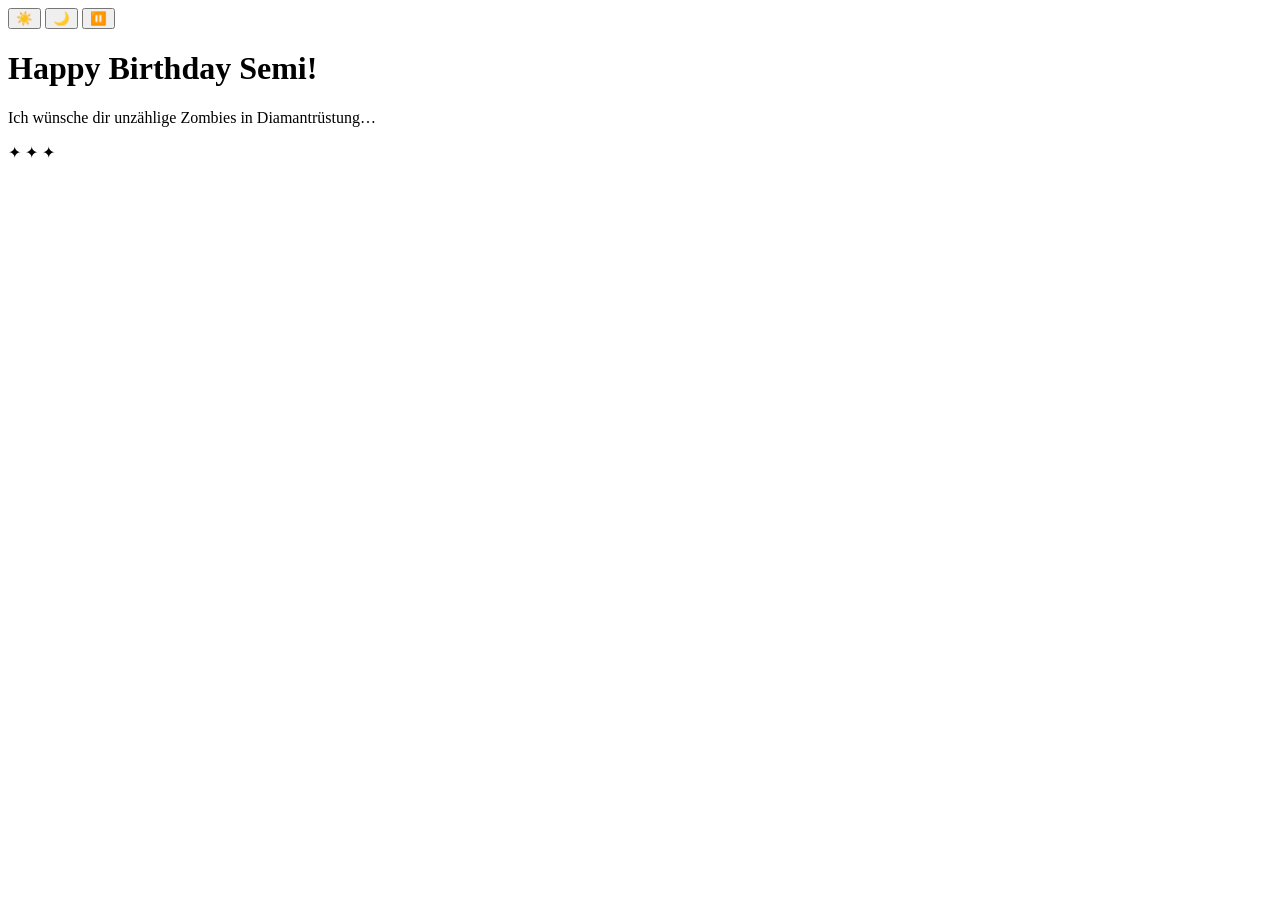
==== index.html @ 2cefbcbc "Aktuelle Version Hoffentlich klappt es" ====
<!DOCTYPE html>
<html lang="de">
<head>
    <meta charset="UTF-8">
    <meta name="viewport" content="width=device-width, initial-scale=1.0">
    <title>Semi's Geburtstagskarte :]</title>
    <link rel="stylesheet" href="style.css">
    <link rel="stylesheet" href="light.css" id="theme-light">
    <link rel="stylesheet" href="dark.css" id="theme-dark" disabled>
</head>
<body>
    <!-- Theme und Animation Controls -->
    <div class="controls">
        <button class="btn btn-light" id="btn-light" title="Lightmode">
            <span class="sun-icon">☀️</span>
        </button>
        <button class="btn btn-dark" id="btn-dark" title="Darkmode">
            <span class="moon-icon">🌙</span>
        </button>
        <button class="btn btn-play-pause" id="btn-play-pause" title="Animation pausieren/fortsetzen">
            <span class="play-pause-icon">⏸️</span>
        </button>
    </div>

    <!-- Hauptcontainer -->
    <div class="scene">
        <!-- Himmel mit Farbverlauf (ändert sich je nach Theme) -->
        <div class="sky"></div>

        <!-- Wolken (nur im Lightmode sichtbar) -->
        <div class="clouds-container">
            <div class="cloud cloud-1"></div>
            <div class="cloud cloud-2"></div>
            <div class="cloud cloud-3"></div>
        </div>

        <!-- Sternschnuppen (nur im Darkmode sichtbar) -->
        <div class="meteors-container">
            <div class="meteor meteor-1"></div>
            <div class="meteor meteor-2"></div>
            <div class="meteor meteor-3"></div>
        </div>

        <!-- Sonne -->
        <div class="sun"></div>

        <!-- Glühende Partikel um die Karte -->
        <div class="card-particles">
            <div class="particle particle-1"></div>
            <div class="particle particle-2"></div>
            <div class="particle particle-3"></div>
            <div class="particle particle-4"></div>
            <div class="particle particle-5"></div>
            <div class="particle particle-6"></div>
            <div class="particle particle-7"></div>
            <div class="particle particle-8"></div>
            <div class="particle particle-9"></div>
            <div class="particle particle-10"></div>
            <div class="particle particle-11"></div>
            <div class="particle particle-12"></div>
            <div class="particle particle-13"></div>
            <div class="particle particle-14"></div>
            <div class="particle particle-15"></div>
            <div class="particle particle-16"></div>
            <div class="particle particle-17"></div>
            <div class="particle particle-18"></div>
            <div class="particle particle-19"></div>
            <div class="particle particle-20"></div>
            <div class="particle particle-21"></div>
            <div class="particle particle-22"></div>
            <div class="particle particle-23"></div>
            <div class="particle particle-24"></div>
            <div class="particle particle-25"></div>
        </div>

        <!-- Geburtstagskarte -->
        <div class="birthday-card">
            <div class="card-content">
                <h1 class="card-title">Happy Birthday Semi!</h1>
                <p class="card-text" id="greeting-text">
                    Ich wünsche dir unzählige Zombies in Diamantrüstung…
                </p>
                <div class="card-decoration">✦ ✦ ✦</div>
            </div>
        </div>

        <!-- Wiese -->
        <div class="ground">
            <!-- Blumen -->
            <div class="flowers-container">
                <div class="flower flower-pink flower-1"></div>
                <div class="flower flower-pink flower-2"></div>
                <div class="flower flower-purple flower-3"></div>
                <div class="flower flower-white flower-4"></div>
                <div class="flower flower-purple flower-5"></div>
                <div class="flower flower-pink flower-6"></div>
                <div class="flower flower-white flower-7"></div>
            </div>

            <!-- Characters Container (ändert sich je nach Theme) -->
            <div class="characters-container">
                <!-- Lightmode Characters -->
                <div class="lightmode-characters">
                    <!-- Creeper 1 -->
                    <div class="figure creeper-fig creeper-fig-1">
                        <div class="body creeper-body"></div>
                        <div class="head creeper-head"></div>
                        <div class="eyes"></div>
                    </div>
                    
                    <!-- Zombie 1 -->
                    <div class="figure zombie-fig zombie-fig-1">
                        <div class="body zombie-body"></div>
                        <div class="head zombie-head"></div>
                        <div class="eyes"></div>
                    </div>
                    
                    <!-- Bee 1 -->
                    <div class="figure bee-fig bee-fig-1">
                        <div class="body bee-body"></div>
                        <div class="wings"></div>
                    </div>
                    
                    <!-- Zombie mit Diamantrüstung -->
                    <div class="figure zombie-fig zombie-diamond-fig zombie-fig-2">
                        <div class="body zombie-diamond-body"></div>
                        <div class="head zombie-head"></div>
                        <div class="eyes"></div>
                        <div class="armor"></div>
                    </div>
                    
                    <!-- Creeper 2 -->
                    <div class="figure creeper-fig creeper-fig-2">
                        <div class="body creeper-body"></div>
                        <div class="head creeper-head"></div>
                        <div class="eyes"></div>
                    </div>
                    
                    <!-- Zombie 2 -->
                    <div class="figure zombie-fig zombie-fig-3">
                        <div class="body zombie-body"></div>
                        <div class="head zombie-head"></div>
                        <div class="eyes"></div>
                    </div>
                    
                    <!-- Bee 2 -->
                    <div class="figure bee-fig bee-fig-2">
                        <div class="body bee-body"></div>
                        <div class="wings"></div>
                    </div>
                </div>

                <!-- Darkmode Characters -->
                <div class="darkmode-characters">
                    <!-- Schaf 1 -->
                    <div class="figure sheep-fig sheep-fig-1">
                        <div class="body sheep-body"></div>
                        <div class="head sheep-head"></div>
                        <div class="eyes"></div>
                    </div>
                    
                    <!-- Schaf 2 -->
                    <div class="figure sheep-fig sheep-fig-2">
                        <div class="body sheep-body"></div>
                        <div class="head sheep-head"></div>
                        <div class="eyes"></div>
                    </div>
                    
                    <!-- Schaf 3 -->
                    <div class="figure sheep-fig sheep-fig-3">
                        <div class="body sheep-body"></div>
                        <div class="head sheep-head"></div>
                        <div class="eyes"></div>
                    </div>
                    
                    <!-- Schaf 4 -->
                    <div class="figure sheep-fig sheep-fig-4">
                        <div class="body sheep-body"></div>
                        <div class="head sheep-head"></div>
                        <div class="eyes"></div>
                    </div>
                    
                    <!-- Schaf 5 -->
                    <div class="figure sheep-fig sheep-fig-5">
                        <div class="body sheep-body"></div>
                        <div class="head sheep-head"></div>
                        <div class="eyes"></div>
                    </div>
                </div>
            </div>
        </div>
    </div>

    <script src="script.js"></script>
</body>
</html>
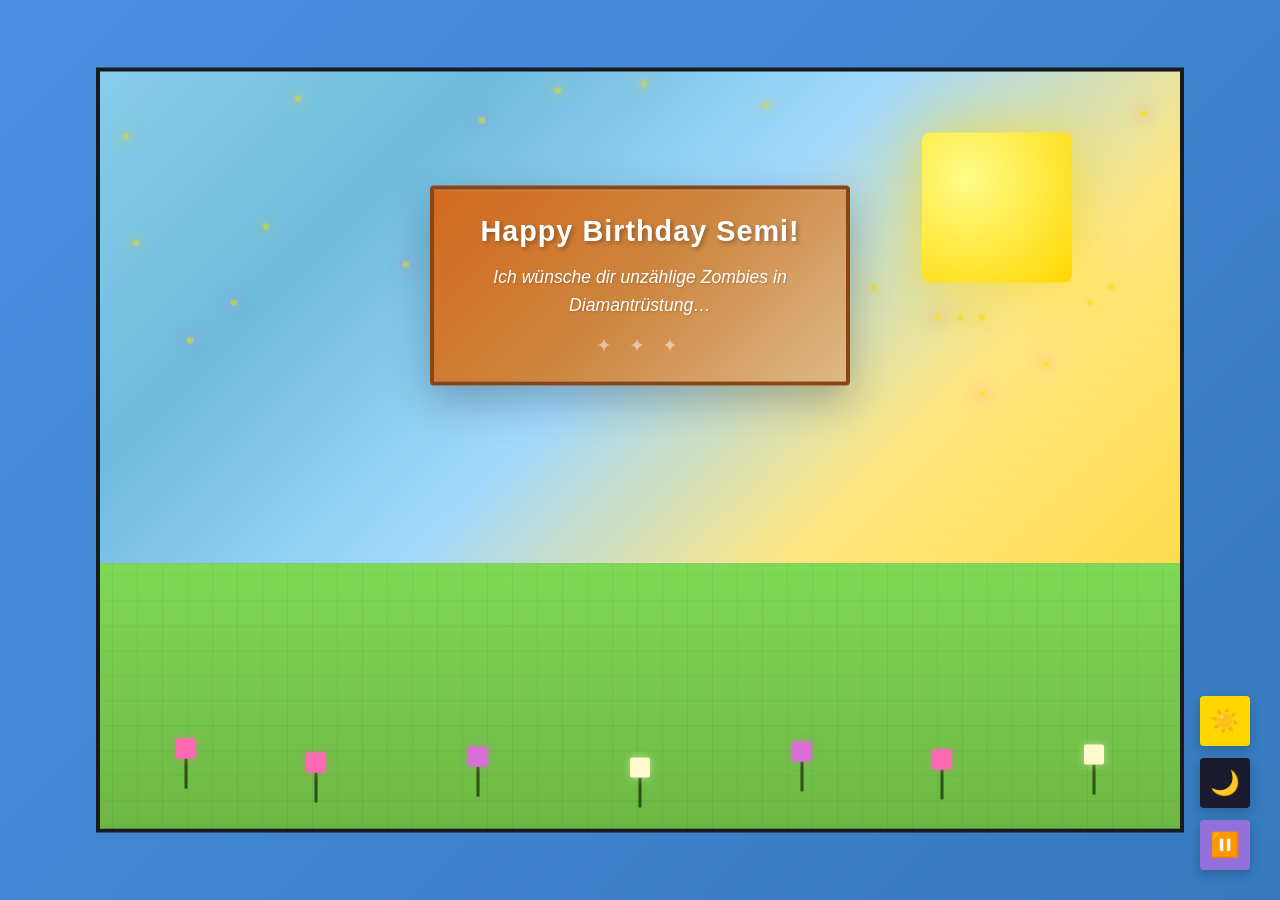
==== commit a3db8802: "Update index.html" ====
--- a/index.html
+++ b/index.html
@@ -4,9 +4,9 @@
     <meta charset="UTF-8">
     <meta name="viewport" content="width=device-width, initial-scale=1.0">
     <title>Semi's Geburtstagskarte :]</title>
-    <link rel="stylesheet" href="style.css">
-    <link rel="stylesheet" href="light.css" id="theme-light">
-    <link rel="stylesheet" href="dark.css" id="theme-dark" disabled>
+    <link rel="stylesheet" href="Klicke auf -index-/style.css">
+    <link rel="stylesheet" href="Klicke auf -index-/light.css" id="theme-light">
+    <link rel="stylesheet" href="Klicke auf -index-/dark.css" id="theme-dark" disabled>
 </head>
 <body>
     <!-- Theme und Animation Controls -->
@@ -191,6 +191,6 @@
         </div>
     </div>
 
-    <script src="script.js"></script>
+    <script src="Klicke auf -index-/script.js"></script>
 </body>
 </html>
--- a/Klicke auf -index-/style.css
+++ b/Klicke auf -index-/style.css
@@ -0,0 +1,1542 @@
+/* ============================================
+   MINECRAFT GEBURTSTAGSKARTE - MAIN STYLES
+   ============================================ */
+
+* {
+    margin: 0;
+    padding: 0;
+    box-sizing: border-box;
+}
+
+html, body {
+    width: 100%;
+    height: 100%;
+    overflow: hidden;
+    font-family: 'Comic Sans MS', 'Arial Rounded MT Bold', cursive, sans-serif;
+}
+
+body {
+    transition: background-color 0.6s ease, color 0.6s ease;
+}
+
+/* ============================================
+   SCENE CONTAINER
+   ============================================ */
+
+.scene {
+    position: relative;
+    width: 85vw;
+    height: 85vh;
+    max-width: 1200px;
+    max-height: 900px;
+    overflow: hidden;
+    margin: auto;
+    position: absolute;
+    top: 50%;
+    left: 50%;
+    transform: translate(-50%, -50%);
+    border: 4px solid #1a1a1a;
+}
+
+/* ============================================
+   SKY
+   ============================================ */
+
+.sky {
+    position: absolute;
+    top: 0;
+    left: 0;
+    width: 100%;
+    height: 65%;
+    transition: background 0.8s ease;
+    z-index: 1;
+}
+
+/* ============================================
+   CONTROLS (Buttons oben rechts)
+   ============================================ */
+
+.controls {
+    position: fixed;
+    bottom: 30px;
+    right: 30px;
+    display: flex;
+    flex-direction: column;
+    gap: 12px;
+    z-index: 1000;
+}
+
+.btn {
+    width: 50px;
+    height: 50px;
+    border: none;
+    border-radius: 4px;
+    font-size: 24px;
+    cursor: pointer;
+    display: flex;
+    align-items: center;
+    justify-content: center;
+    transition: all 0.3s ease;
+    box-shadow: 0 4px 12px rgba(0, 0, 0, 0.2);
+    font-weight: bold;
+}
+
+.btn:hover {
+    transform: scale(1.1);
+    box-shadow: 0 6px 16px rgba(0, 0, 0, 0.3);
+}
+
+.btn:active {
+    transform: scale(0.95);
+}
+
+.btn-light {
+    background-color: #FFD700;
+    color: #FFA500;
+}
+
+.btn-light:hover {
+    background-color: #FFC700;
+}
+
+.btn-dark {
+    background-color: #1a1a2e;
+    color: #e0e0e0;
+}
+
+.btn-dark:hover {
+    background-color: #0f3460;
+}
+
+.btn-play-pause {
+    background-color: #9370DB;
+    color: white;
+}
+
+.btn-play-pause:hover {
+    background-color: #8A60D4;
+}
+
+/* ============================================
+   GEBURTSTAGSKARTE
+   ============================================ */
+
+.birthday-card {
+    position: absolute;
+    top: 15%;
+    left: 50%;
+    transform: translateX(-50%);
+    width: 420px;
+    max-width: 80%;
+    padding: 25px;
+    border-radius: 4px;
+    box-shadow: 0 15px 40px rgba(0, 0, 0, 0.25);
+    z-index: 100;
+    animation: cardAppear 0.8s ease-out 0.3s both;
+    transition: all 0.6s ease;
+    max-height: 400px;
+}
+
+@keyframes cardAppear {
+    from {
+        opacity: 0;
+        transform: translateX(-50%) translateY(-20px);
+    }
+    to {
+        opacity: 1;
+        transform: translateX(-50%) translateY(0);
+    }
+}
+
+.card-content {
+    text-align: center;
+}
+
+.card-title {
+    font-size: 1.8em;
+    margin-bottom: 15px;
+    letter-spacing: 1px;
+    animation: titlePulse 2s ease-in-out infinite;
+}
+
+@keyframes titlePulse {
+    0%, 100% {
+        transform: scale(1);
+    }
+    50% {
+        transform: scale(1.02);
+    }
+}
+
+.card-text {
+    font-size: 1.1em;
+    margin-bottom: 15px;
+    line-height: 1.6;
+    font-style: italic;
+    transition: opacity 0.6s ease, max-height 0.6s ease;
+    min-height: 50px;
+    max-height: 150px;
+    opacity: 1;
+}
+
+/* Text Highlights mit CSS-Variablen */
+:root {
+    --diamond-color: #00008B;
+    --stars-color: #FFD700;
+}
+
+.diamond-highlight {
+    color: var(--diamond-color) !important;
+    font-weight: bold;
+}
+
+.stars-highlight {
+    color: var(--stars-color) !important;
+    font-weight: bold;
+}
+
+/* Dark Mode Text Highlights */
+body.darkmode .diamond-highlight {
+    color: #87CEEB;
+}
+
+body.darkmode .stars-highlight {
+    color: #FFD700;
+}
+
+.card-decoration {
+    font-size: 1.2em;
+    letter-spacing: 6px;
+    opacity: 0.6;
+    animation: decorationFloat 3s ease-in-out infinite;
+}
+
+@keyframes decorationFloat {
+    0%, 100% {
+        transform: translateY(0);
+        opacity: 0.6;
+    }
+    50% {
+        transform: translateY(-5px);
+        opacity: 1;
+    }
+}
+
+/* ============================================
+   GLÜHENDE PARTIKEL UM DIE SZENE
+   ============================================ */
+
+.card-particles {
+    position: absolute;
+    top: 0;
+    left: 0;
+    width: 100%;
+    height: 100%;
+    z-index: 99;
+    pointer-events: none;
+}
+
+.particle {
+    position: absolute;
+    width: 8px;
+    height: 8px;
+    background: radial-gradient(circle, #FFD700, transparent);
+    border-radius: 50%;
+    opacity: 0.7;
+    box-shadow: 0 0 15px currentColor;
+}
+
+.particle-1 {
+    top: 8%;
+    left: 2%;
+    animation: float-particle 4s ease-in-out infinite;
+    color: #FFD700;
+}
+
+.particle-2 {
+    top: 5%;
+    right: 3%;
+    animation: float-particle 5s ease-in-out infinite 0.5s;
+    color: #FF69B4;
+}
+
+.particle-3 {
+    top: 30%;
+    right: 8%;
+    animation: float-particle 4.5s ease-in-out infinite 1s;
+    color: #FFD700;
+}
+
+.particle-4 {
+    top: 38%;
+    right: 12%;
+    animation: float-particle 5.5s ease-in-out infinite 1.5s;
+    color: #FF69B4;
+}
+
+.particle-5 {
+    top: 28%;
+    right: 6%;
+    animation: float-particle 4.8s ease-in-out infinite 2s;
+    color: #FFD700;
+}
+
+.particle-6 {
+    top: 42%;
+    right: 18%;
+    animation: float-particle 5.2s ease-in-out infinite 0.8s;
+    color: #FF69B4;
+}
+
+.particle-7 {
+    top: 3%;
+    left: 18%;
+    animation: float-particle 4.3s ease-in-out infinite 1.2s;
+    color: #FFD700;
+}
+
+.particle-8 {
+    top: 35%;
+    left: 8%;
+    animation: float-particle 5.8s ease-in-out infinite 1.6s;
+    color: #FF69B4;
+}
+
+.particle-9 {
+    top: 22%;
+    left: 3%;
+    animation: float-particle 4.7s ease-in-out infinite 0.3s;
+    color: #FFD700;
+}
+
+.particle-10 {
+    top: 25%;
+    left: 28%;
+    animation: float-particle 5.3s ease-in-out infinite 1.1s;
+    color: #FF69B4;
+}
+
+.particle-11 {
+    top: 2%;
+    left: 42%;
+    animation: float-particle 4.9s ease-in-out infinite 1.8s;
+    color: #FFD700;
+}
+
+.particle-12 {
+    top: 32%;
+    right: 22%;
+    animation: float-particle 5.5s ease-in-out infinite 0.6s;
+    color: #FF69B4;
+}
+
+.particle-13 {
+    top: 1%;
+    left: 50%;
+    animation: float-particle 4.4s ease-in-out infinite 1.4s;
+    color: #FFD700;
+}
+
+.particle-14 {
+    top: 38%;
+    left: 32%;
+    animation: float-particle 5.7s ease-in-out infinite 2.2s;
+    color: #FF69B4;
+}
+
+.particle-15 {
+    top: 28%;
+    right: 28%;
+    animation: float-particle 4.7s ease-in-out infinite 0.9s;
+    color: #FFD700;
+}
+
+.particle-16 {
+    top: 6%;
+    left: 35%;
+    animation: float-particle 5.1s ease-in-out infinite 1.3s;
+    color: #FF69B4;
+}
+
+.particle-17 {
+    top: 32%;
+    right: 18%;
+    animation: float-particle 4.6s ease-in-out infinite 0.7s;
+    color: #FFD700;
+}
+
+.particle-18 {
+    top: 40%;
+    right: 32%;
+    animation: float-particle 5.4s ease-in-out infinite 1.9s;
+    color: #FF69B4;
+}
+
+.particle-19 {
+    top: 20%;
+    left: 15%;
+    animation: float-particle 4.8s ease-in-out infinite 0.4s;
+    color: #FFD700;
+}
+
+.particle-20 {
+    top: 35%;
+    left: 48%;
+    animation: float-particle 5.2s ease-in-out infinite 1.7s;
+    color: #FF69B4;
+}
+
+.particle-21 {
+    top: 4%;
+    right: 38%;
+    animation: float-particle 4.5s ease-in-out infinite 0.2s;
+    color: #FFD700;
+}
+
+.particle-22 {
+    top: 30%;
+    left: 12%;
+    animation: float-particle 5.6s ease-in-out infinite 2s;
+    color: #FF69B4;
+}
+
+.particle-23 {
+    top: 32%;
+    right: 20%;
+    animation: float-particle 4.9s ease-in-out infinite 1s;
+    color: #FFD700;
+}
+
+.particle-24 {
+    top: 28%;
+    left: 38%;
+    animation: float-particle 5.3s ease-in-out infinite 0.5s;
+    color: #FF69B4;
+}
+
+.particle-25 {
+    top: 26%;
+    right: 42%;
+    animation: float-particle 4.7s ease-in-out infinite 1.5s;
+    color: #FFD700;
+}
+
+@keyframes float-particle {
+    0%, 100% {
+        transform: translate(0, 0);
+        opacity: 0.7;
+    }
+    50% {
+        transform: translate(8px, -8px);
+        opacity: 1;
+    }
+}
+
+@keyframes firework-sink {
+    0% {
+        transform: translateY(0);
+        opacity: 0;
+    }
+    5% {
+        opacity: 1;
+    }
+    100% {
+        transform: translateY(180px);
+        opacity: 0.8;
+    }
+}
+
+@keyframes particles-rise {
+    0% {
+        transform: translateY(180px);
+        opacity: 0.8;
+    }
+    100% {
+        transform: translateY(0);
+        opacity: 0.7;
+    }
+}
+
+/* Light Mode Particle Animation Entry */
+.particle.light-mode-enter {
+    animation: particles-rise 2s ease-out forwards !important;
+}
+
+body.darkmode .particle {
+    background: radial-gradient(circle, currentColor, transparent);
+}
+
+body.darkmode .particle-1 { 
+    color: #64c8ff;
+    animation: firework-sink 3s ease-in forwards !important;
+}
+body.darkmode .particle-2 { 
+    color: #FF1493;
+    animation: firework-sink 3.5s ease-in forwards 0.5s !important;
+}
+body.darkmode .particle-3 { 
+    color: #00FF00;
+    animation: firework-sink 3.2s ease-in forwards 1s !important;
+}
+body.darkmode .particle-4 { 
+    color: #FFD700;
+    animation: firework-sink 3.8s ease-in forwards 1.5s !important;
+}
+body.darkmode .particle-5 { 
+    color: #FF6347;
+    animation: firework-sink 3.1s ease-in forwards 2s !important;
+}
+body.darkmode .particle-6 { 
+    color: #00CED1;
+    animation: firework-sink 3.6s ease-in forwards 0.8s !important;
+}
+body.darkmode .particle-7 { 
+    color: #FF69B4;
+    animation: firework-sink 3.3s ease-in forwards 1.2s !important;
+}
+body.darkmode .particle-8 { 
+    color: #FFFF00;
+    animation: firework-sink 3.7s ease-in forwards 1.6s !important;
+}
+body.darkmode .particle-9 { 
+    color: #7B68EE;
+    animation: firework-sink 3.15s ease-in forwards 0.3s !important;
+}
+body.darkmode .particle-10 { 
+    color: #FF8C00;
+    animation: firework-sink 3.65s ease-in forwards 1.1s !important;
+}
+body.darkmode .particle-11 { 
+    color: #32CD32;
+    animation: firework-sink 3.4s ease-in forwards 1.8s !important;
+}
+body.darkmode .particle-12 { 
+    color: #FF00FF;
+    animation: firework-sink 3.55s ease-in forwards 0.6s !important;
+}
+body.darkmode .particle-13 { 
+    color: #00FFFF;
+    animation: firework-sink 3.25s ease-in forwards 1.4s !important;
+}
+body.darkmode .particle-14 { 
+    color: #FFB6C1;
+    animation: firework-sink 3.75s ease-in forwards 2.2s !important;
+}
+body.darkmode .particle-15 { 
+    color: #1E90FF;
+    animation: firework-sink 3.35s ease-in forwards 0.9s !important;
+}
+body.darkmode .particle-16 { 
+    color: #FF4500;
+    animation: firework-sink 3.6s ease-in forwards 1.3s !important;
+}
+body.darkmode .particle-17 { 
+    color: #00FA9A;
+    animation: firework-sink 3.2s ease-in forwards 0.7s !important;
+}
+body.darkmode .particle-18 { 
+    color: #FF1493;
+    animation: firework-sink 3.7s ease-in forwards 1.9s !important;
+}
+body.darkmode .particle-19 { 
+    color: #87CEEB;
+    animation: firework-sink 3.15s ease-in forwards 0.4s !important;
+}
+body.darkmode .particle-20 { 
+    color: #FF00FF;
+    animation: firework-sink 3.8s ease-in forwards 1.7s !important;
+}
+body.darkmode .particle-21 { 
+    color: #00FF7F;
+    animation: firework-sink 3.1s ease-in forwards 0.2s !important;
+}
+body.darkmode .particle-22 { 
+    color: #FFD700;
+    animation: firework-sink 3.65s ease-in forwards 2s !important;
+}
+body.darkmode .particle-23 { 
+    color: #FF6347;
+    animation: firework-sink 3.4s ease-in forwards 1s !important;
+}
+body.darkmode .particle-24 { 
+    color: #00BFFF;
+    animation: firework-sink 3.55s ease-in forwards 0.5s !important;
+}
+body.darkmode .particle-25 { 
+    color: #FF69B4;
+    animation: firework-sink 3.3s ease-in forwards 1.5s !important;
+}
+
+/* ============================================
+   FEUERWERK BEI MODUSWECHSEL
+   ============================================ */
+
+.fireworks-container {
+    position: absolute;
+    width: 100%;
+    height: 100%;
+    pointer-events: none;
+    z-index: 150;
+    top: 0;
+    left: 0;
+}
+
+.firework {
+    position: absolute;
+    width: 10px;
+    height: 10px;
+    pointer-events: none;
+}
+
+.firework-spark {
+    position: absolute;
+    width: 4px;
+    height: 4px;
+    border-radius: 50%;
+    pointer-events: none;
+}
+
+@keyframes explode {
+    0% {
+        transform: translate(0, 0);
+        opacity: 1;
+    }
+    100% {
+        transform: translate(var(--tx), var(--ty));
+        opacity: 0;
+    }
+}
+
+/* ============================================
+   SONNE
+   ============================================ */
+
+.sun {
+    position: absolute;
+    width: 150px;
+    height: 150px;
+    background: radial-gradient(circle at 30% 30%, #FFFD89, #FFD700);
+    border-radius: 8px;
+    top: 8%;
+    right: 10%;
+    z-index: 55;
+    box-shadow: 0 0 60px rgba(255, 215, 0, 0.6);
+    transition: all 5s cubic-bezier(0.25, 0.46, 0.45, 0.94);
+}
+
+.sun.setting {
+    top: 55%;
+    opacity: 0.9;
+    box-shadow: 0 0 50px rgba(255, 140, 0, 0.5);
+}
+
+/* ============================================
+   WOLKEN (nur Lightmode)
+   ============================================ */
+
+.clouds-container {
+    position: absolute;
+    width: 100%;
+    height: 100%;
+    z-index: 30;
+    top: 0;
+    left: 0;
+}
+
+.cloud {
+    position: absolute;
+    background: white;
+    border-radius: 8px;
+    opacity: 0.85;
+    animation: float-clouds linear infinite;
+}
+
+.cloud::before,
+.cloud::after {
+    content: '';
+    position: absolute;
+    background: white;
+    border-radius: 4px;
+}
+
+.cloud::before {
+    width: 50px;
+    height: 50px;
+    top: -25px;
+    left: 10px;
+}
+
+.cloud::after {
+    width: 60px;
+    height: 60px;
+    top: -30px;
+    right: 10px;
+}
+
+.cloud-1 {
+    width: 100px;
+    height: 40px;
+    top: 15%;
+    left: -150px;
+    animation-duration: 25s;
+}
+
+.cloud-2 {
+    width: 120px;
+    height: 50px;
+    top: 25%;
+    left: -200px;
+    animation-duration: 30s;
+    animation-delay: 2s;
+}
+
+.cloud-3 {
+    width: 90px;
+    height: 35px;
+    top: 35%;
+    left: -150px;
+    animation-duration: 28s;
+    animation-delay: 4s;
+}
+
+@keyframes float-clouds {
+    0% {
+        left: -150px;
+    }
+    100% {
+        left: 100%;
+    }
+}
+
+.clouds-container.fade-out .cloud {
+    animation: fade-out-clouds linear forwards;
+}
+
+@keyframes fade-out-clouds {
+    to {
+        opacity: 0;
+    }
+}
+
+/* ============================================
+   STERNSCHNUPPEN (nur Darkmode)
+   ============================================ */
+
+.meteors-container {
+    position: absolute;
+    width: 100%;
+    height: 65%;
+    z-index: 40;
+    top: 0;
+    left: 0;
+}
+
+.meteor {
+    position: absolute;
+    width: 4px;
+    height: 4px;
+    background: #FFFF99;
+    border-radius: 0;
+    box-shadow: 0 0 8px #FFFF99;
+    opacity: 0;
+}
+
+.meteor::before {
+    content: '';
+    position: absolute;
+    width: 100%;
+    height: 100%;
+    background: linear-gradient(135deg, #FFFF99, transparent);
+    border-radius: 50%;
+    filter: blur(1px);
+}
+
+.meteor-1 {
+    left: 10%;
+    top: 10%;
+    animation: meteor-fall 1.5s ease-in infinite;
+    animation-delay: 3s;
+}
+
+.meteor-2 {
+    right: 15%;
+    top: 5%;
+    animation: meteor-fall 1.8s ease-in infinite;
+    animation-delay: 8s;
+}
+
+.meteor-3 {
+    left: 70%;
+    top: 15%;
+    animation: meteor-fall 1.6s ease-in infinite;
+    animation-delay: 5s;
+}
+
+@keyframes meteor-fall {
+    0% {
+        opacity: 1;
+        transform: translate(0, 0);
+    }
+    100% {
+        opacity: 0;
+        transform: translate(150px, 150px);
+    }
+}
+
+/* ============================================
+   WIESE / BODEN
+   ============================================ */
+
+.ground {
+    position: absolute;
+    bottom: 0;
+    left: 0;
+    width: 100%;
+    height: 35%;
+    z-index: 60;
+    overflow: hidden;
+    transition: background-color 0.6s ease;
+}
+
+/* ============================================
+   BLUMEN
+   ============================================ */
+
+.flowers-container {
+    position: absolute;
+    width: 100%;
+    height: 100%;
+}
+
+.flower {
+    position: absolute;
+    bottom: 0;
+}
+
+/* Blume - Grund */
+.flower::before {
+    content: '';
+    position: absolute;
+    width: 3px;
+    height: 30px;
+    background: #2d5016;
+    left: 50%;
+    transform: translateX(-50%);
+    bottom: 0;
+}
+
+/* Blüte */
+.flower::after {
+    content: '';
+    position: absolute;
+    bottom: 30px;
+    left: 50%;
+    transform: translateX(-50%);
+    width: 20px;
+    height: 20px;
+    border-radius: 2px;
+}
+
+.flower-pink::after {
+    background: #FF69B4;
+    box-shadow: 0 0 8px rgba(255, 105, 180, 0.5);
+}
+
+.flower-purple::after {
+    background: #DA70D6;
+    box-shadow: 0 0 8px rgba(218, 112, 214, 0.5);
+}
+
+.flower-white::after {
+    background: #FFFACD;
+    box-shadow: 0 0 8px rgba(255, 250, 205, 0.5);
+}
+
+.flower-1 { left: 8%; bottom: 15%; animation: sway 4s ease-in-out infinite; }
+.flower-2 { left: 20%; bottom: 10%; animation: sway 5s ease-in-out infinite 1s; }
+.flower-3 { left: 35%; bottom: 12%; animation: sway 4.5s ease-in-out infinite 2s; }
+.flower-4 { left: 50%; bottom: 8%; animation: sway 5.5s ease-in-out infinite 3s; }
+.flower-5 { left: 65%; bottom: 14%; animation: sway 4.2s ease-in-out infinite 1.5s; }
+.flower-6 { left: 78%; bottom: 11%; animation: sway 5s ease-in-out infinite 2.5s; }
+.flower-7 { left: 92%; bottom: 13%; animation: sway 4.8s ease-in-out infinite 0.5s; }
+
+@keyframes sway {
+    0%, 100% { transform: translateX(0); }
+    50% { transform: translateX(3px); }
+}
+
+/* ============================================
+   CHARACTERS - Basis
+   ============================================ */
+
+.characters-container {
+    position: absolute;
+    width: 100%;
+    height: 100%;
+    bottom: 0;
+    left: 0;
+    z-index: 200;
+    overflow: visible;
+}
+
+.lightmode-characters,
+.darkmode-characters {
+    position: absolute;
+    width: 100%;
+    height: 100%;
+    overflow: visible;
+}
+
+.darkmode-characters {
+    opacity: 0;
+    pointer-events: none;
+    transition: opacity 0.6s ease;
+}
+
+body.darkmode .darkmode-characters {
+    opacity: 1;
+}
+
+body.darkmode .lightmode-characters {
+    opacity: 0;
+    pointer-events: none;
+}
+
+/* ============================================
+   CHARACTERS - Echte Minecraft Pixel Art
+   ============================================ */
+
+.figure {
+    position: fixed;
+    bottom: 12%;
+    width: 80px;
+    height: 140px;
+    pointer-events: auto;
+    z-index: 200;
+    cursor: pointer;
+}
+
+/* ============================================
+   CREEPER - Grüner, würfeliger Body mit Beinen
+   ============================================ */
+
+.creeper-fig .body {
+    position: absolute;
+    left: 15px;
+    top: 20px;
+    width: 50px;
+    height: 60px;
+    background: #5a9e4a;
+    border: 2px solid #2d5c25;
+    border-radius: 0;
+    box-shadow: 
+        inset 0 8px 0 -4px #4a8e3a;
+}
+
+.creeper-fig .head {
+    position: absolute;
+    left: 15px;
+    top: -10px;
+    width: 50px;
+    height: 40px;
+    background: #5a9e4a;
+    border: 2px solid #2d5c25;
+}
+
+.creeper-fig .eyes {
+    position: absolute;
+    left: 22px;
+    top: 2px;
+    width: 8px;
+    height: 8px;
+    background: #000;
+    border: 1px solid #000;
+    box-shadow: 20px 0 0 #000;
+}
+
+/* Creeper Beine - ZENTRIERT: Body Mitte bei 40px, Beine von 20-60px */
+.creeper-fig::before {
+    content: '';
+    position: absolute;
+    top: 80px;
+    left: 20px;
+    width: 20px;
+    height: 20px;
+    background: #4a8e3a;
+    border: 1px solid #2d5c25;
+    box-shadow: 
+        20px 0 0 #4a8e3a,
+        20px 0 0 1px #2d5c25 inset,
+        0 0 0 1px #2d5c25;
+}
+
+.creeper-fig-1 {
+    left: -100px;
+    animation: walk-right 20s linear infinite;
+}
+
+.creeper-fig-2 {
+    right: -100px;
+    animation: walk-left 22s linear infinite;
+}
+
+/* ============================================
+   ZOMBIE - Grüne Haut, Arme herabhängend
+   ============================================ */
+
+.zombie-fig .body {
+    position: absolute;
+    left: 12px;
+    top: 20px;
+    width: 56px;
+    height: 70px;
+    background: #7fa76a;
+    border: 2px solid #4a6d3a;
+    border-radius: 0;
+    box-shadow: inset 0 10px 0 -5px #6b9755;
+}
+
+.zombie-fig .head {
+    position: absolute;
+    left: 12px;
+    top: -8px;
+    width: 56px;
+    height: 35px;
+    background: #8db877;
+    border: 2px solid #5a7a4a;
+}
+
+.zombie-fig .eyes {
+    position: absolute;
+    left: 24px;
+    top: 6px;
+    width: 6px;
+    height: 8px;
+    background: #fff;
+    border: 1px solid #000;
+    box-shadow: 16px 0 0 #fff, 16px 0 0 1px #000 inset;
+}
+
+/* Zombie Arme - ZENTRIERT: von 32-48px, Mitte 40px */
+.zombie-fig::before {
+    content: '';
+    position: absolute;
+    top: 15px;
+    left: 32px;
+    width: 8px;
+    height: 35px;
+    background: #7fa76a;
+    border: 1px solid #4a6d3a;
+    box-shadow: 8px 0 0 #7fa76a;
+}
+
+/* Zombie Beine - mit Abstand voneinander (20-30px und 50-60px) */
+.zombie-fig::after {
+    content: '';
+    position: absolute;
+    top: 90px;
+    left: 20px;
+    width: 10px;
+    height: 18px;
+    background: #5a7a4a;
+    border: 1px solid #2d5c25;
+    box-shadow: 30px 0 0 #5a7a4a, 30px 0 0 1px #2d5c25 inset;
+}
+
+.zombie-fig-1 {
+    left: -100px;
+    animation: walk-right 18s linear infinite 2s;
+}
+
+.zombie-fig-3 {
+    right: -100px;
+    animation: walk-left 24s linear infinite 8s;
+}
+
+/* ============================================
+   ZOMBIE MIT DIAMANTRÜSTUNG
+   ============================================ */
+
+.zombie-diamond-fig .body {
+    position: absolute;
+    left: 12px;
+    top: 20px;
+    width: 56px;
+    height: 70px;
+    background: #7fa76a;
+    border: 2px solid #4a6d3a;
+    border-radius: 0;
+    box-shadow: 
+        inset 0 10px 0 -5px #6b9755,
+        0 0 0 4px #64c8ff,
+        0 0 20px #64c8ff,
+        inset 0 0 15px rgba(100, 200, 255, 0.2);
+}
+
+.zombie-diamond-fig .armor {
+    position: absolute;
+    left: 10px;
+    top: 18px;
+    width: 60px;
+    height: 75px;
+    background: 
+        linear-gradient(45deg, transparent 48%, #64c8ff 48%, #64c8ff 52%, transparent 52%),
+        linear-gradient(-45deg, transparent 48%, #64c8ff 48%, #64c8ff 52%, transparent 52%);
+    background-size: 12px 12px;
+    border: 2px solid #4eb3ff;
+    border-radius: 0;
+    opacity: 0.6;
+    box-shadow: 0 0 20px #64c8ff;
+    animation: diamond-shine 2s ease-in-out infinite;
+}
+
+/* Diamant Helm - perfekt zentriert auf dem Kopf */
+.zombie-diamond-fig .armor::before {
+    content: '';
+    position: absolute;
+    top: -44px;
+    left: 0px;
+    width: 60px;
+    height: 38px;
+    background: 
+        linear-gradient(45deg, transparent 48%, #64c8ff 48%, #64c8ff 52%, transparent 52%),
+        linear-gradient(-45deg, transparent 48%, #64c8ff 48%, #64c8ff 52%, transparent 52%);
+    background-size: 12px 12px;
+    border: 2px solid #4eb3ff;
+    border-radius: 0;
+    opacity: 0.6;
+    box-shadow: 0 0 20px #64c8ff, inset 0 0 10px rgba(100, 200, 255, 0.4);
+    animation: diamond-shine 2s ease-in-out infinite;
+}
+
+@keyframes diamond-shine {
+    0%, 100% { opacity: 0.6; }
+    50% { opacity: 1; }
+}
+
+.zombie-fig-2 {
+    left: -100px;
+    animation: walk-right 25s linear infinite 4s;
+}
+
+/* ============================================
+   BEE - Gelber Body, schwarze Streifen, Flügel
+   ============================================ */
+
+.bee-fig .body {
+    position: absolute;
+    left: 20px;
+    top: 35px;
+    width: 40px;
+    height: 35px;
+    background: 
+        linear-gradient(90deg, 
+            #FFD700 0px, #FFD700 8px,
+            #000 8px, #000 10px,
+            #FFD700 10px, #FFD700 18px,
+            #000 18px, #000 20px,
+            #FFD700 20px, #FFD700 28px,
+            #000 28px, #000 30px,
+            #FFD700 30px, #FFD700 38px,
+            #000 38px, #000 40px
+        );
+    border: 2px solid #000;
+    border-radius: 0;
+    box-shadow: 0 0 12px rgba(255, 215, 0, 0.8);
+}
+
+.bee-fig .head {
+    position: absolute;
+    left: 10px;
+    top: 32px;
+    width: 18px;
+    height: 18px;
+    background: #FF8C00;
+    border: 2px solid #000;
+    border-radius: 0;
+    box-shadow: 
+        4px 3px 0 -1px #000,
+        12px 3px 0 -1px #000;
+}
+
+.bee-fig .eyes {
+    display: none;
+}
+
+/* Bienen Flügel */
+.bee-fig .wings {
+    position: absolute;
+    left: 8px;
+    top: 38px;
+    width: 64px;
+    height: 20px;
+    background: 
+        radial-gradient(ellipse 18px 8px at 20px 10px, rgba(255,255,255,0.6), transparent),
+        radial-gradient(ellipse 18px 8px at 44px 10px, rgba(255,255,255,0.6), transparent);
+    opacity: 1;
+    animation: bee-wings 0.15s ease-in-out infinite;
+}
+
+@keyframes bee-wings {
+    0%, 100% { transform: rotateX(0deg); }
+    50% { transform: rotateX(25deg); }
+}
+
+.bee-fig-1 {
+    left: -100px;
+    animation: fly-right 19s linear infinite 3s;
+}
+
+.bee-fig-2 {
+    right: -100px;
+    animation: fly-left 21s linear infinite 7s;
+}
+
+@keyframes fly-right {
+    0% { left: -100px; }
+    50% { bottom: 35%; }
+    100% { left: 100%; }
+}
+
+@keyframes fly-left {
+    0% { right: -100px; }
+    50% { bottom: 35%; }
+    100% { right: 100%; }
+}
+
+/* ============================================
+   SHEEP - Weiße Wolle, brauner Kopf, 4 Beine
+   ============================================ */
+
+.sheep-fig .body {
+    position: absolute;
+    left: 10px;
+    top: 30px;
+    width: 60px;
+    height: 48px;
+    background: #FFFFFF;
+    border: 2px solid #ccc;
+    border-radius: 0;
+    box-shadow: 
+        inset 0 -3px 0 rgba(0,0,0,0.1),
+        0 4px 8px rgba(0,0,0,0.15);
+}
+
+.sheep-fig .head {
+    position: absolute;
+    left: 22px;
+    top: 8px;
+    width: 36px;
+    height: 30px;
+    background: #E8D4B8;
+    border: 2px solid #8B7355;
+    border-radius: 0;
+}
+
+.sheep-fig .eyes {
+    position: absolute;
+    left: 30px;
+    top: 14px;
+    width: 4px;
+    height: 4px;
+    background: #000;
+    border-radius: 0;
+    box-shadow: 10px 0 0 #000;
+}
+
+/* Schaf Beine - ZENTRIERT: Body Mitte 40px, vier 8px Beine von 24-56px */
+.sheep-fig::before {
+    content: '';
+    position: absolute;
+    top: 78px;
+    left: 24px;
+    width: 8px;
+    height: 16px;
+    background: #D4B896;
+    border: 1px solid #8B7355;
+    box-shadow: 
+        8px 0 0 #D4B896,
+        8px 0 0 1px #8B7355 inset,
+        16px 0 0 #D4B896,
+        16px 0 0 1px #8B7355 inset,
+        24px 0 0 #D4B896,
+        24px 0 0 1px #8B7355 inset;
+}
+
+.sheep-fig-1 {
+    left: -100px;
+    animation: walk-right 22s linear infinite;
+}
+
+.sheep-fig-2 {
+    right: -100px;
+    animation: walk-left 24s linear infinite 3s;
+}
+
+.sheep-fig-3 {
+    left: -100px;
+    animation: walk-right 26s linear infinite 6s;
+}
+
+.sheep-fig-4 {
+    right: -100px;
+    animation: walk-left 20s linear infinite 9s;
+}
+
+.sheep-fig-5 {
+    left: -100px;
+    animation: walk-right 23s linear infinite 12s;
+}
+
+/* ============================================
+   ANIMATIONEN
+   ============================================ */
+
+@keyframes walk-right {
+    0% { left: -100px; }
+    100% { left: 100%; }
+}
+
+@keyframes walk-left {
+    0% { right: -100px; }
+    100% { right: 100%; }
+}
+
+/* ============================================
+   RESPONSIVE DESIGN - MOBILE
+   ============================================ */
+
+/* Tablets und kleinere Geräte */
+@media (max-width: 768px) {
+    .scene {
+        width: 95vw;
+        height: 95vh;
+    }
+    
+    .birthday-card {
+        width: 300px;
+        padding: 18px;
+        top: 20%;
+    }
+    
+    .card-title {
+        font-size: 1.5em;
+    }
+    
+    .card-text {
+        font-size: 0.95em;
+    }
+    
+    .controls {
+        bottom: 15px;
+        right: 15px;
+        gap: 8px;
+    }
+    
+    .btn {
+        width: 45px;
+        height: 45px;
+        font-size: 18px;
+        border-radius: 3px;
+    }
+    
+    .figure {
+        height: 120px;
+        width: 70px;
+    }
+}
+
+/* Smartphones - Portrait Modus */
+@media (max-width: 480px) {
+    .scene {
+        width: 100vw;
+        height: 100vh;
+        border: none;
+        border-radius: 0;
+    }
+    
+    body {
+        overflow: hidden;
+    }
+    
+    .birthday-card {
+        width: 85vw;
+        padding: 15px;
+        top: 22%;
+        max-width: 280px;
+    }
+    
+    .card-title {
+        font-size: 1.3em;
+        margin-bottom: 10px;
+    }
+    
+    .card-text {
+        font-size: 0.9em;
+        min-height: 40px;
+    }
+    
+    .controls {
+        bottom: 12px;
+        right: 12px;
+        gap: 6px;
+    }
+    
+    .btn {
+        width: 44px;
+        height: 44px;
+        font-size: 18px;
+        border-radius: 3px;
+    }
+    
+    .figure {
+        height: 100px;
+        width: 60px;
+        bottom: 15%;
+    }
+}
+
+/* Smartphones - Landscape Modus */
+@media (max-height: 600px) and (orientation: landscape) {
+    .scene {
+        width: 100vw;
+        height: 100vh;
+        border: none;
+    }
+    
+    .birthday-card {
+        width: 300px;
+        padding: 12px;
+        top: 50%;
+    }
+    
+    .card-title {
+        font-size: 1.2em;
+        margin-bottom: 8px;
+    }
+    
+    .card-text {
+        font-size: 0.85em;
+    }
+    
+    .controls {
+        bottom: 10px;
+        right: 10px;
+        gap: 5px;
+    }
+    
+    .btn {
+        width: 40px;
+        height: 40px;
+        font-size: 16px;
+    }
+    
+    .figure {
+        height: 90px;
+        width: 55px;
+    }
+}
+
+/* Große Tablets und Desktops */
+@media (min-width: 1024px) {
+    .scene {
+        width: 85vw;
+        height: 85vh;
+    }
+}
+
+/* Touch-Geräte Optimierungen */
+@media (hover: none) and (pointer: coarse) {
+    .btn {
+        min-height: 44px;
+        min-width: 44px;
+    }
+    
+    .figure {
+        cursor: pointer;
+    }
+    
+    .btn:active {
+        transform: scale(0.95);
+    }
+}
+   ============================================ */
+
+.paused .figure,
+.paused .cloud,
+.paused .sun.setting,
+.paused .flower,
+.paused .meteor {
+    animation-play-state: paused !important;
+}
+
+/* ============================================
+   RESPONSIVE
+   ============================================ */
+
+@media (max-width: 768px) {
+    .birthday-card {
+        width: 85%;
+        padding: 25px;
+        top: 10%;
+    }
+
+    .card-title {
+        font-size: 1.5em;
+    }
+
+    .card-text {
+        font-size: 1.1em;
+    }
+
+    .controls {
+        bottom: 15px;
+        right: 15px;
+        gap: 8px;
+    }
+
+    .btn {
+        width: 45px;
+        height: 45px;
+        font-size: 20px;
+    }
+
+    .sun {
+        width: 100px;
+        height: 100px;
+        right: 5%;
+        top: 10%;
+    }
+}
+
+@media (max-width: 480px) {
+    .birthday-card {
+        width: 90%;
+        padding: 20px;
+        top: 5%;
+    }
+
+    .card-title {
+        font-size: 1.3em;
+    }
+
+    .card-text {
+        font-size: 1em;
+    }
+
+    .cloud {
+        opacity: 0.6;
+    }
+
+    .controls {
+        bottom: 10px;
+        right: 10px;
+        gap: 6px;
+    }
+
+    .btn {
+        width: 40px;
+        height: 40px;
+        font-size: 18px;
+    }
+}
--- a/Klicke auf -index-/light.css
+++ b/Klicke auf -index-/light.css
@@ -0,0 +1,86 @@
+/* ============================================
+   MINECRAFT GEBURTSTAGSKARTE - LIGHT MODE
+   ============================================ */
+
+/* Light Mode CSS Variablen */
+body:not(.darkmode) {
+    --diamond-color: #00008B !important;
+    --stars-color: #FFD700 !important;
+}
+
+/* Äußerer Hintergrund - Dunkleres Blau */
+body {
+    background: linear-gradient(135deg, #4a90e2 0%, #357abd 100%);
+}
+
+/* Himmel - Stärkerer Farbverlauf mit gelblich zu Sonne */
+.sky {
+    background: linear-gradient(
+        135deg,
+        #87CEEB 0%,
+        #6DBBDD 25%,
+        #A0D8FF 50%,
+        #FFE680 75%,
+        #FFDC4D 100%
+    );
+}
+
+/* Wiese - Hellgrün mit Grasblöcke-Textur */
+.ground {
+    background-color: #7fd856;
+    background-image: 
+        linear-gradient(90deg, transparent 24%, rgba(0,0,0,.05) 25%, rgba(0,0,0,.05) 26%, transparent 27%, transparent 74%, rgba(0,0,0,.05) 75%, rgba(0,0,0,.05) 76%, transparent 77%, transparent),
+        linear-gradient(0deg, transparent 24%, rgba(0,0,0,.05) 25%, rgba(0,0,0,.05) 26%, transparent 27%, transparent 74%, rgba(0,0,0,.05) 75%, rgba(0,0,0,.05) 76%, transparent 77%, transparent),
+        linear-gradient(to bottom, #7fd856 0%, #6db843 100%);
+    background-size: 50px 50px, 50px 50px, 100% 100%;
+}
+
+/* Geburtstagskarte - Helles Holzbraun */
+.birthday-card {
+    background: linear-gradient(
+        135deg,
+        #D2691E 0%,
+        #CD853F 50%,
+        #DEB887 100%
+    );
+    color: #fff;
+    border: 4px solid #8B4513;
+}
+
+/* Karten-Text */
+.card-title {
+    color: #FFF;
+    text-shadow: 2px 2px 4px rgba(0, 0, 0, 0.3);
+}
+
+.card-text {
+    color: #FFF;
+    text-shadow: 1px 1px 2px rgba(0, 0, 0, 0.2);
+}
+
+.card-decoration {
+    color: rgba(255, 255, 255, 0.8);
+}
+
+/* Wolken sind sichtbar */
+.clouds-container {
+    opacity: 1;
+    pointer-events: none;
+}
+
+/* Sternschnuppen sind unsichtbar */
+.meteors-container {
+    opacity: 0;
+    pointer-events: none;
+}
+
+/* Farbverlauf für kreativere Textur */
+@media (prefers-reduced-motion: no-preference) {
+    .birthday-card {
+        box-shadow: 
+            0 15px 40px rgba(0, 0, 0, 0.25),
+            inset 0 1px 0 rgba(255, 255, 255, 0.2);
+    }
+}
+
+
--- a/Klicke auf -index-/dark.css
+++ b/Klicke auf -index-/dark.css
@@ -0,0 +1,107 @@
+/* ============================================
+   MINECRAFT GEBURTSTAGSKARTE - DARK MODE
+   ============================================ */
+
+/* Dark Mode CSS Variablen */
+body.darkmode {
+    --diamond-color: #87CEEB !important;
+    --stars-color: #FFD700 !important;
+}
+
+body.darkmode {
+    background: linear-gradient(135deg, #1a3a52 0%, #0f2338 100%);
+}
+
+/* Himmel - Dramatischer Sonnenuntergang */
+.sky {
+    background: linear-gradient(
+        180deg,
+        #0a0e27 0%,
+        #2d1b4e 25%,
+        #4a2f6e 50%,
+        #6b3d3a 75%,
+        #8b4513 100%
+    );
+    transition: background 0.8s ease;
+}
+
+/* Wiese - Dunkler grün-braun Ton mit Grasblöcke-Textur */
+.ground {
+    background-color: #2d5016;
+    background-image: 
+        linear-gradient(90deg, transparent 24%, rgba(0,0,0,.15) 25%, rgba(0,0,0,.15) 26%, transparent 27%, transparent 74%, rgba(0,0,0,.15) 75%, rgba(0,0,0,.15) 76%, transparent 77%, transparent),
+        linear-gradient(0deg, transparent 24%, rgba(0,0,0,.15) 25%, rgba(0,0,0,.15) 26%, transparent 27%, transparent 74%, rgba(0,0,0,.15) 75%, rgba(0,0,0,.15) 76%, transparent 77%, transparent),
+        linear-gradient(to bottom, #2d5016 0%, #1a3a0a 100%);
+    background-size: 50px 50px, 50px 50px, 100% 100%;
+}
+
+/* Geburtstagskarte - Dunkles Holzbraun */
+.birthday-card {
+    background: linear-gradient(
+        135deg,
+        #5c3d2e 0%,
+        #6b4423 50%,
+        #7a5230 100%
+    );
+    color: #e0e0e0;
+    border: 4px solid #3a2415;
+    box-shadow: 
+        0 15px 40px rgba(0, 0, 0, 0.5),
+        inset 0 1px 0 rgba(255, 255, 255, 0.1),
+        0 0 30px rgba(255, 140, 0, 0.2);
+}
+
+/* Karten-Titel */
+.card-title {
+    color: #FFE4B5;
+    text-shadow: 2px 2px 8px rgba(0, 0, 0, 0.6);
+}
+
+/* Karten-Text */
+.card-text {
+    color: #E0E0E0;
+    text-shadow: 1px 1px 4px rgba(0, 0, 0, 0.5);
+}
+
+/* Dekoration */
+.card-decoration {
+    color: rgba(255, 228, 181, 0.6);
+}
+
+/* Wolken verblassen */
+.clouds-container {
+    opacity: 0;
+    pointer-events: none;
+    transition: opacity 0.6s ease;
+}
+
+/* Sternschnuppen werden sichtbar */
+.meteors-container {
+    opacity: 1;
+    pointer-events: none;
+    transition: opacity 0.6s ease;
+}
+
+/* Blüten leuchten stärker im Dunkeln */
+.flower-pink::after {
+    box-shadow: 0 0 12px rgba(255, 105, 180, 0.8);
+}
+
+.flower-purple::after {
+    box-shadow: 0 0 12px rgba(218, 112, 214, 0.8);
+}
+
+.flower-white::after {
+    background: #E0E0E0;
+    box-shadow: 0 0 12px rgba(224, 224, 224, 0.8);
+}
+
+/* Sonne erhält mehr Glow im Dunkeln */
+.sun {
+    box-shadow: 0 0 80px rgba(255, 215, 0, 0.5);
+}
+
+/* Texte noch lebendiger */
+body.darkmode {
+    color: #e0e0e0;
+}
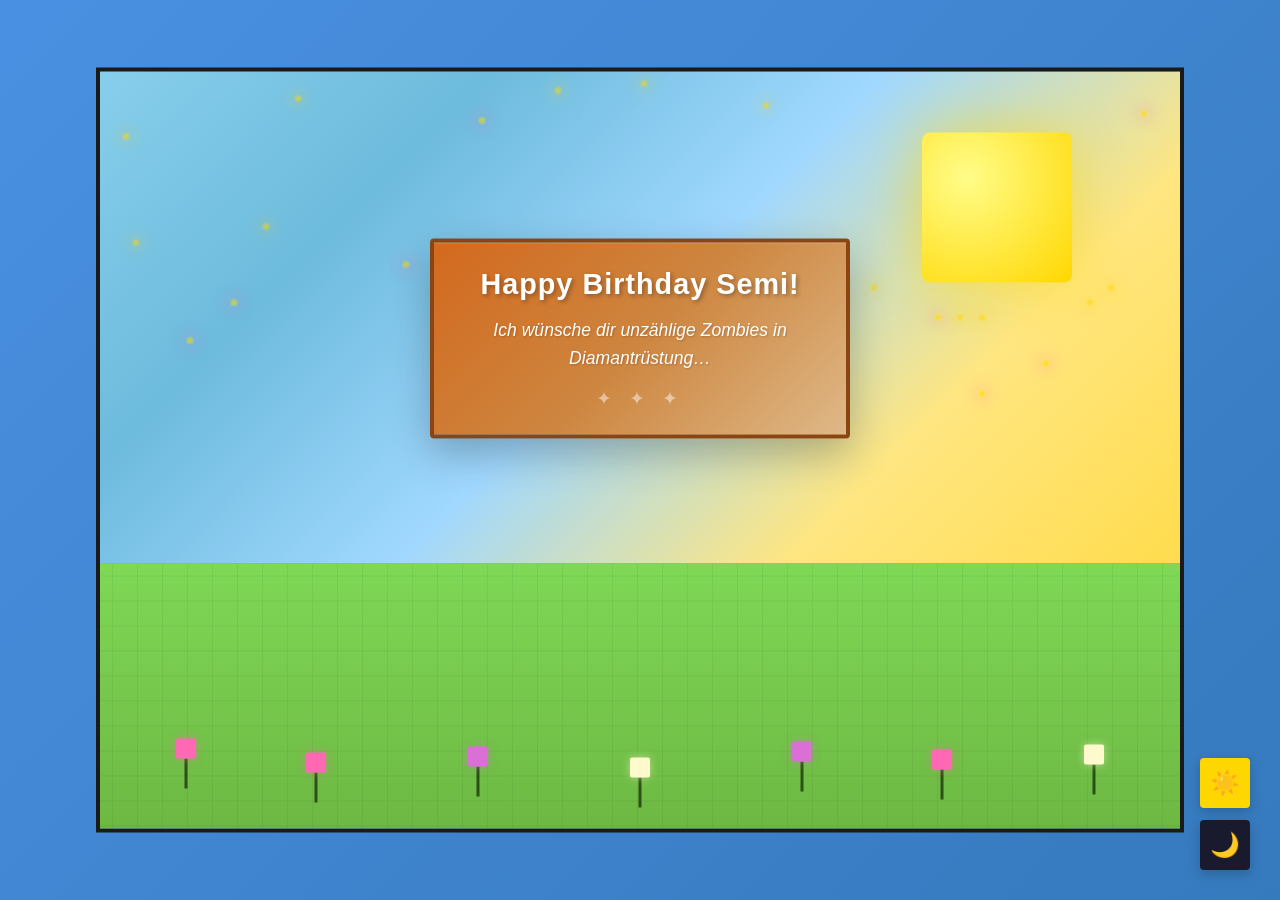
==== commit cfb50c61: "Add files via upload" ====
--- a/index.html
+++ b/index.html
@@ -3,10 +3,10 @@
 <head>
     <meta charset="UTF-8">
     <meta name="viewport" content="width=device-width, initial-scale=1.0">
-    <title>Semi's Geburtstagskarte :]</title>
-    <link rel="stylesheet" href="Klicke auf -index-/style.css">
-    <link rel="stylesheet" href="Klicke auf -index-/light.css" id="theme-light">
-    <link rel="stylesheet" href="Klicke auf -index-/dark.css" id="theme-dark" disabled>
+    <title>🎂 Minecraft Geburtstagskarte 🎂</title>
+    <link rel="stylesheet" href="style.css">
+    <link rel="stylesheet" href="light.css" id="theme-light">
+    <link rel="stylesheet" href="dark.css" id="theme-dark" disabled>
 </head>
 <body>
     <!-- Theme und Animation Controls -->
@@ -16,9 +16,6 @@
         </button>
         <button class="btn btn-dark" id="btn-dark" title="Darkmode">
             <span class="moon-icon">🌙</span>
-        </button>
-        <button class="btn btn-play-pause" id="btn-play-pause" title="Animation pausieren/fortsetzen">
-            <span class="play-pause-icon">⏸️</span>
         </button>
     </div>
 
@@ -191,6 +188,6 @@
         </div>
     </div>
 
-    <script src="Klicke auf -index-/script.js"></script>
+    <script src="script.js"></script>
 </body>
 </html>
--- a/style.css
+++ b/style.css
@@ -0,0 +1,1545 @@
+/* ============================================
+   MINECRAFT GEBURTSTAGSKARTE - MAIN STYLES
+   ============================================ */
+
+* {
+    margin: 0;
+    padding: 0;
+    box-sizing: border-box;
+}
+
+html, body {
+    width: 100%;
+    height: 100%;
+    overflow: hidden;
+    font-family: 'Comic Sans MS', 'Arial Rounded MT Bold', cursive, sans-serif;
+}
+
+body {
+    transition: background-color 0.6s ease, color 0.6s ease;
+}
+
+/* ============================================
+   SCENE CONTAINER
+   ============================================ */
+
+.scene {
+    position: relative;
+    width: 85vw;
+    height: 85vh;
+    max-width: 1200px;
+    max-height: 900px;
+    overflow: hidden;
+    margin: auto;
+    position: absolute;
+    top: 50%;
+    left: 50%;
+    transform: translate(-50%, -50%);
+    border: 4px solid #1a1a1a;
+}
+
+/* ============================================
+   SKY
+   ============================================ */
+
+.sky {
+    position: absolute;
+    top: 0;
+    left: 0;
+    width: 100%;
+    height: 65%;
+    transition: background 0.8s ease;
+    z-index: 1;
+}
+
+/* ============================================
+   CONTROLS (Buttons oben rechts)
+   ============================================ */
+
+.controls {
+    position: fixed;
+    bottom: 30px;
+    right: 30px;
+    display: flex;
+    flex-direction: column;
+    gap: 12px;
+    z-index: 1000;
+}
+
+.btn {
+    width: 50px;
+    height: 50px;
+    border: none;
+    border-radius: 4px;
+    font-size: 24px;
+    cursor: pointer;
+    display: flex;
+    align-items: center;
+    justify-content: center;
+    transition: all 0.3s ease;
+    box-shadow: 0 4px 12px rgba(0, 0, 0, 0.2);
+    font-weight: bold;
+}
+
+.btn:hover {
+    transform: scale(1.1);
+    box-shadow: 0 6px 16px rgba(0, 0, 0, 0.3);
+}
+
+.btn:active {
+    transform: scale(0.95);
+}
+
+.btn-light {
+    background-color: #FFD700;
+    color: #FFA500;
+}
+
+.btn-light:hover {
+    background-color: #FFC700;
+}
+
+.btn-dark {
+    background-color: #1a1a2e;
+    color: #e0e0e0;
+}
+
+.btn-dark:hover {
+    background-color: #0f3460;
+}
+
+.btn-play-pause {
+    background-color: #9370DB;
+    color: white;
+}
+
+.btn-play-pause:hover {
+    background-color: #8A60D4;
+}
+
+/* ============================================
+   GEBURTSTAGSKARTE
+   ============================================ */
+
+.birthday-card {
+    position: absolute;
+    top: 22%;
+    left: 50%;
+    transform: translateX(-50%);
+    width: 420px;
+    max-width: 80%;
+    padding: 25px;
+    border-radius: 4px;
+    box-shadow: 0 15px 40px rgba(0, 0, 0, 0.25);
+    z-index: 100;
+    animation: cardAppear 0.8s ease-out 0.3s both;
+    transition: all 0.6s ease;
+    max-height: 400px;
+}
+
+@keyframes cardAppear {
+    from {
+        opacity: 0;
+        transform: translateX(-50%) translateY(-20px);
+    }
+    to {
+        opacity: 1;
+        transform: translateX(-50%) translateY(0);
+    }
+}
+
+.card-content {
+    text-align: center;
+}
+
+.card-title {
+    font-size: 1.8em;
+    margin-bottom: 15px;
+    letter-spacing: 1px;
+    animation: titlePulse 2s ease-in-out infinite;
+}
+
+@keyframes titlePulse {
+    0%, 100% {
+        transform: scale(1);
+    }
+    50% {
+        transform: scale(1.02);
+    }
+}
+
+.card-text {
+    font-size: 1.1em;
+    margin-bottom: 15px;
+    line-height: 1.6;
+    font-style: italic;
+    transition: opacity 0.6s ease, max-height 0.6s ease;
+    min-height: 50px;
+    max-height: 150px;
+    opacity: 1;
+}
+
+/* Text Highlights mit CSS-Variablen */
+:root {
+    --diamond-color: #00008B;
+    --stars-color: #FFD700;
+}
+
+.diamond-highlight {
+    color: var(--diamond-color) !important;
+    font-weight: bold;
+}
+
+.stars-highlight {
+    color: var(--stars-color) !important;
+    font-weight: bold;
+}
+
+/* Dark Mode Text Highlights */
+body.darkmode .diamond-highlight {
+    color: #87CEEB;
+}
+
+body.darkmode .stars-highlight {
+    color: #FFD700;
+}
+
+.card-decoration {
+    font-size: 1.2em;
+    letter-spacing: 6px;
+    opacity: 0.6;
+    animation: decorationFloat 3s ease-in-out infinite;
+}
+
+@keyframes decorationFloat {
+    0%, 100% {
+        transform: translateY(0);
+        opacity: 0.6;
+    }
+    50% {
+        transform: translateY(-5px);
+        opacity: 1;
+    }
+}
+
+/* ============================================
+   GLÜHENDE PARTIKEL UM DIE SZENE
+   ============================================ */
+
+.card-particles {
+    position: absolute;
+    top: 0;
+    left: 0;
+    width: 100%;
+    height: 100%;
+    z-index: 99;
+    pointer-events: none;
+}
+
+.particle {
+    position: absolute;
+    width: 8px;
+    height: 8px;
+    background: radial-gradient(circle, #FFD700, transparent);
+    border-radius: 50%;
+    opacity: 0.7;
+    box-shadow: 0 0 15px currentColor;
+}
+
+.particle-1 {
+    top: 8%;
+    left: 2%;
+    animation: float-particle 4s ease-in-out infinite;
+    color: #FFD700;
+}
+
+.particle-2 {
+    top: 5%;
+    right: 3%;
+    animation: float-particle 5s ease-in-out infinite 0.5s;
+    color: #FF69B4;
+}
+
+.particle-3 {
+    top: 30%;
+    right: 8%;
+    animation: float-particle 4.5s ease-in-out infinite 1s;
+    color: #FFD700;
+}
+
+.particle-4 {
+    top: 38%;
+    right: 12%;
+    animation: float-particle 5.5s ease-in-out infinite 1.5s;
+    color: #FF69B4;
+}
+
+.particle-5 {
+    top: 28%;
+    right: 6%;
+    animation: float-particle 4.8s ease-in-out infinite 2s;
+    color: #FFD700;
+}
+
+.particle-6 {
+    top: 42%;
+    right: 18%;
+    animation: float-particle 5.2s ease-in-out infinite 0.8s;
+    color: #FF69B4;
+}
+
+.particle-7 {
+    top: 3%;
+    left: 18%;
+    animation: float-particle 4.3s ease-in-out infinite 1.2s;
+    color: #FFD700;
+}
+
+.particle-8 {
+    top: 35%;
+    left: 8%;
+    animation: float-particle 5.8s ease-in-out infinite 1.6s;
+    color: #FF69B4;
+}
+
+.particle-9 {
+    top: 22%;
+    left: 3%;
+    animation: float-particle 4.7s ease-in-out infinite 0.3s;
+    color: #FFD700;
+}
+
+.particle-10 {
+    top: 25%;
+    left: 28%;
+    animation: float-particle 5.3s ease-in-out infinite 1.1s;
+    color: #FF69B4;
+}
+
+.particle-11 {
+    top: 2%;
+    left: 42%;
+    animation: float-particle 4.9s ease-in-out infinite 1.8s;
+    color: #FFD700;
+}
+
+.particle-12 {
+    top: 32%;
+    right: 22%;
+    animation: float-particle 5.5s ease-in-out infinite 0.6s;
+    color: #FF69B4;
+}
+
+.particle-13 {
+    top: 1%;
+    left: 50%;
+    animation: float-particle 4.4s ease-in-out infinite 1.4s;
+    color: #FFD700;
+}
+
+.particle-14 {
+    top: 38%;
+    left: 32%;
+    animation: float-particle 5.7s ease-in-out infinite 2.2s;
+    color: #FF69B4;
+}
+
+.particle-15 {
+    top: 28%;
+    right: 28%;
+    animation: float-particle 4.7s ease-in-out infinite 0.9s;
+    color: #FFD700;
+}
+
+.particle-16 {
+    top: 6%;
+    left: 35%;
+    animation: float-particle 5.1s ease-in-out infinite 1.3s;
+    color: #FF69B4;
+}
+
+.particle-17 {
+    top: 32%;
+    right: 18%;
+    animation: float-particle 4.6s ease-in-out infinite 0.7s;
+    color: #FFD700;
+}
+
+.particle-18 {
+    top: 40%;
+    right: 32%;
+    animation: float-particle 5.4s ease-in-out infinite 1.9s;
+    color: #FF69B4;
+}
+
+.particle-19 {
+    top: 20%;
+    left: 15%;
+    animation: float-particle 4.8s ease-in-out infinite 0.4s;
+    color: #FFD700;
+}
+
+.particle-20 {
+    top: 35%;
+    left: 48%;
+    animation: float-particle 5.2s ease-in-out infinite 1.7s;
+    color: #FF69B4;
+}
+
+.particle-21 {
+    top: 4%;
+    right: 38%;
+    animation: float-particle 4.5s ease-in-out infinite 0.2s;
+    color: #FFD700;
+}
+
+.particle-22 {
+    top: 30%;
+    left: 12%;
+    animation: float-particle 5.6s ease-in-out infinite 2s;
+    color: #FF69B4;
+}
+
+.particle-23 {
+    top: 32%;
+    right: 20%;
+    animation: float-particle 4.9s ease-in-out infinite 1s;
+    color: #FFD700;
+}
+
+.particle-24 {
+    top: 28%;
+    left: 38%;
+    animation: float-particle 5.3s ease-in-out infinite 0.5s;
+    color: #FF69B4;
+}
+
+.particle-25 {
+    top: 26%;
+    right: 42%;
+    animation: float-particle 4.7s ease-in-out infinite 1.5s;
+    color: #FFD700;
+}
+
+@keyframes float-particle {
+    0%, 100% {
+        transform: translate(0, 0);
+        opacity: 0.7;
+    }
+    50% {
+        transform: translate(8px, -8px);
+        opacity: 1;
+    }
+}
+
+@keyframes firework-sink {
+    0% {
+        transform: translateY(0);
+        opacity: 0;
+    }
+    5% {
+        opacity: 1;
+    }
+    100% {
+        transform: translateY(180px);
+        opacity: 0.8;
+    }
+}
+
+@keyframes particles-rise {
+    0% {
+        transform: translateY(180px);
+        opacity: 0.8;
+    }
+    100% {
+        transform: translateY(0);
+        opacity: 0.7;
+    }
+}
+
+/* Light Mode Particle Animation Entry */
+.particle.light-mode-enter {
+    animation: particles-rise 2s ease-out forwards !important;
+}
+
+body.darkmode .particle {
+    background: radial-gradient(circle, currentColor, transparent);
+}
+
+body.darkmode .particle-1 { 
+    color: #64c8ff;
+    animation: firework-sink 3s ease-in forwards !important;
+}
+body.darkmode .particle-2 { 
+    color: #FF1493;
+    animation: firework-sink 3.5s ease-in forwards 0.5s !important;
+}
+body.darkmode .particle-3 { 
+    color: #00FF00;
+    animation: firework-sink 3.2s ease-in forwards 1s !important;
+}
+body.darkmode .particle-4 { 
+    color: #FFD700;
+    animation: firework-sink 3.8s ease-in forwards 1.5s !important;
+}
+body.darkmode .particle-5 { 
+    color: #FF6347;
+    animation: firework-sink 3.1s ease-in forwards 2s !important;
+}
+body.darkmode .particle-6 { 
+    color: #00CED1;
+    animation: firework-sink 3.6s ease-in forwards 0.8s !important;
+}
+body.darkmode .particle-7 { 
+    color: #FF69B4;
+    animation: firework-sink 3.3s ease-in forwards 1.2s !important;
+}
+body.darkmode .particle-8 { 
+    color: #FFFF00;
+    animation: firework-sink 3.7s ease-in forwards 1.6s !important;
+}
+body.darkmode .particle-9 { 
+    color: #7B68EE;
+    animation: firework-sink 3.15s ease-in forwards 0.3s !important;
+}
+body.darkmode .particle-10 { 
+    color: #FF8C00;
+    animation: firework-sink 3.65s ease-in forwards 1.1s !important;
+}
+body.darkmode .particle-11 { 
+    color: #32CD32;
+    animation: firework-sink 3.4s ease-in forwards 1.8s !important;
+}
+body.darkmode .particle-12 { 
+    color: #FF00FF;
+    animation: firework-sink 3.55s ease-in forwards 0.6s !important;
+}
+body.darkmode .particle-13 { 
+    color: #00FFFF;
+    animation: firework-sink 3.25s ease-in forwards 1.4s !important;
+}
+body.darkmode .particle-14 { 
+    color: #FFB6C1;
+    animation: firework-sink 3.75s ease-in forwards 2.2s !important;
+}
+body.darkmode .particle-15 { 
+    color: #1E90FF;
+    animation: firework-sink 3.35s ease-in forwards 0.9s !important;
+}
+body.darkmode .particle-16 { 
+    color: #FF4500;
+    animation: firework-sink 3.6s ease-in forwards 1.3s !important;
+}
+body.darkmode .particle-17 { 
+    color: #00FA9A;
+    animation: firework-sink 3.2s ease-in forwards 0.7s !important;
+}
+body.darkmode .particle-18 { 
+    color: #FF1493;
+    animation: firework-sink 3.7s ease-in forwards 1.9s !important;
+}
+body.darkmode .particle-19 { 
+    color: #87CEEB;
+    animation: firework-sink 3.15s ease-in forwards 0.4s !important;
+}
+body.darkmode .particle-20 { 
+    color: #FF00FF;
+    animation: firework-sink 3.8s ease-in forwards 1.7s !important;
+}
+body.darkmode .particle-21 { 
+    color: #00FF7F;
+    animation: firework-sink 3.1s ease-in forwards 0.2s !important;
+}
+body.darkmode .particle-22 { 
+    color: #FFD700;
+    animation: firework-sink 3.65s ease-in forwards 2s !important;
+}
+body.darkmode .particle-23 { 
+    color: #FF6347;
+    animation: firework-sink 3.4s ease-in forwards 1s !important;
+}
+body.darkmode .particle-24 { 
+    color: #00BFFF;
+    animation: firework-sink 3.55s ease-in forwards 0.5s !important;
+}
+body.darkmode .particle-25 { 
+    color: #FF69B4;
+    animation: firework-sink 3.3s ease-in forwards 1.5s !important;
+}
+
+/* ============================================
+   FEUERWERK BEI MODUSWECHSEL
+   ============================================ */
+
+.fireworks-container {
+    position: absolute;
+    width: 100%;
+    height: 100%;
+    pointer-events: none;
+    z-index: 150;
+    top: 0;
+    left: 0;
+}
+
+.firework {
+    position: absolute;
+    width: 10px;
+    height: 10px;
+    pointer-events: none;
+}
+
+.firework-spark {
+    position: absolute;
+    width: 4px;
+    height: 4px;
+    border-radius: 50%;
+    pointer-events: none;
+}
+
+@keyframes explode {
+    0% {
+        transform: translate(0, 0);
+        opacity: 1;
+    }
+    100% {
+        transform: translate(var(--tx), var(--ty));
+        opacity: 0;
+    }
+}
+
+/* ============================================
+   SONNE
+   ============================================ */
+
+.sun {
+    position: absolute;
+    width: 150px;
+    height: 150px;
+    background: radial-gradient(circle at 30% 30%, #FFFD89, #FFD700);
+    border-radius: 8px;
+    top: 8%;
+    right: 10%;
+    z-index: 55;
+    box-shadow: 0 0 60px rgba(255, 215, 0, 0.6);
+    transition: all 5s cubic-bezier(0.25, 0.46, 0.45, 0.94);
+}
+
+.sun.setting {
+    top: 55%;
+    opacity: 0.9;
+    box-shadow: 0 0 50px rgba(255, 140, 0, 0.5);
+}
+
+/* ============================================
+   WOLKEN (nur Lightmode)
+   ============================================ */
+
+.clouds-container {
+    position: absolute;
+    width: 100%;
+    height: 100%;
+    z-index: 30;
+    top: 0;
+    left: 0;
+}
+
+.cloud {
+    position: absolute;
+    background: white;
+    border-radius: 8px;
+    opacity: 0.85;
+    animation: float-clouds linear infinite;
+}
+
+.cloud::before,
+.cloud::after {
+    content: '';
+    position: absolute;
+    background: white;
+    border-radius: 4px;
+}
+
+.cloud::before {
+    width: 50px;
+    height: 50px;
+    top: -25px;
+    left: 10px;
+}
+
+.cloud::after {
+    width: 60px;
+    height: 60px;
+    top: -30px;
+    right: 10px;
+}
+
+.cloud-1 {
+    width: 100px;
+    height: 40px;
+    top: 15%;
+    left: -150px;
+    animation-duration: 25s;
+}
+
+.cloud-2 {
+    width: 120px;
+    height: 50px;
+    top: 25%;
+    left: -200px;
+    animation-duration: 30s;
+    animation-delay: 2s;
+}
+
+.cloud-3 {
+    width: 90px;
+    height: 35px;
+    top: 35%;
+    left: -150px;
+    animation-duration: 28s;
+    animation-delay: 4s;
+}
+
+@keyframes float-clouds {
+    0% {
+        left: -150px;
+    }
+    100% {
+        left: 100%;
+    }
+}
+
+.clouds-container.fade-out .cloud {
+    animation: fade-out-clouds linear forwards;
+}
+
+@keyframes fade-out-clouds {
+    to {
+        opacity: 0;
+    }
+}
+
+/* ============================================
+   STERNSCHNUPPEN (nur Darkmode)
+   ============================================ */
+
+.meteors-container {
+    position: absolute;
+    width: 100%;
+    height: 65%;
+    z-index: 40;
+    top: 0;
+    left: 0;
+}
+
+.meteor {
+    position: absolute;
+    width: 4px;
+    height: 4px;
+    background: #FFFF99;
+    border-radius: 0;
+    box-shadow: 0 0 8px #FFFF99;
+    opacity: 0;
+}
+
+.meteor::before {
+    content: '';
+    position: absolute;
+    width: 100%;
+    height: 100%;
+    background: linear-gradient(135deg, #FFFF99, transparent);
+    border-radius: 50%;
+    filter: blur(1px);
+}
+
+.meteor-1 {
+    left: 10%;
+    top: 10%;
+    animation: meteor-fall 1.5s ease-in infinite;
+    animation-delay: 3s;
+}
+
+.meteor-2 {
+    right: 15%;
+    top: 5%;
+    animation: meteor-fall 1.8s ease-in infinite;
+    animation-delay: 8s;
+}
+
+.meteor-3 {
+    left: 70%;
+    top: 15%;
+    animation: meteor-fall 1.6s ease-in infinite;
+    animation-delay: 5s;
+}
+
+@keyframes meteor-fall {
+    0% {
+        opacity: 1;
+        transform: translate(0, 0);
+    }
+    100% {
+        opacity: 0;
+        transform: translate(150px, 150px);
+    }
+}
+
+/* ============================================
+   WIESE / BODEN
+   ============================================ */
+
+.ground {
+    position: absolute;
+    bottom: 0;
+    left: 0;
+    width: 100%;
+    height: 35%;
+    z-index: 60;
+    overflow: hidden;
+    transition: background-color 0.6s ease;
+}
+
+/* ============================================
+   BLUMEN
+   ============================================ */
+
+.flowers-container {
+    position: absolute;
+    width: 100%;
+    height: 100%;
+}
+
+.flower {
+    position: absolute;
+    bottom: 0;
+}
+
+/* Blume - Grund */
+.flower::before {
+    content: '';
+    position: absolute;
+    width: 3px;
+    height: 30px;
+    background: #2d5016;
+    left: 50%;
+    transform: translateX(-50%);
+    bottom: 0;
+}
+
+/* Blüte */
+.flower::after {
+    content: '';
+    position: absolute;
+    bottom: 30px;
+    left: 50%;
+    transform: translateX(-50%);
+    width: 20px;
+    height: 20px;
+    border-radius: 2px;
+}
+
+.flower-pink::after {
+    background: #FF69B4;
+    box-shadow: 0 0 8px rgba(255, 105, 180, 0.5);
+}
+
+.flower-purple::after {
+    background: #DA70D6;
+    box-shadow: 0 0 8px rgba(218, 112, 214, 0.5);
+}
+
+.flower-white::after {
+    background: #FFFACD;
+    box-shadow: 0 0 8px rgba(255, 250, 205, 0.5);
+}
+
+.flower-1 { left: 8%; bottom: 15%; animation: sway 4s ease-in-out infinite; }
+.flower-2 { left: 20%; bottom: 10%; animation: sway 5s ease-in-out infinite 1s; }
+.flower-3 { left: 35%; bottom: 12%; animation: sway 4.5s ease-in-out infinite 2s; }
+.flower-4 { left: 50%; bottom: 8%; animation: sway 5.5s ease-in-out infinite 3s; }
+.flower-5 { left: 65%; bottom: 14%; animation: sway 4.2s ease-in-out infinite 1.5s; }
+.flower-6 { left: 78%; bottom: 11%; animation: sway 5s ease-in-out infinite 2.5s; }
+.flower-7 { left: 92%; bottom: 13%; animation: sway 4.8s ease-in-out infinite 0.5s; }
+
+@keyframes sway {
+    0%, 100% { transform: translateX(0); }
+    50% { transform: translateX(3px); }
+}
+
+/* ============================================
+   CHARACTERS - Basis
+   ============================================ */
+
+.characters-container {
+    position: absolute;
+    width: 100%;
+    height: 100%;
+    bottom: 0;
+    left: 0;
+    z-index: 200;
+    overflow: visible;
+}
+
+.lightmode-characters,
+.darkmode-characters {
+    position: absolute;
+    width: 100%;
+    height: 100%;
+    overflow: visible;
+}
+
+.darkmode-characters {
+    opacity: 0;
+    pointer-events: none;
+    transition: opacity 0.6s ease;
+}
+
+body.darkmode .darkmode-characters {
+    opacity: 1;
+}
+
+body.darkmode .lightmode-characters {
+    opacity: 0;
+    pointer-events: none;
+}
+
+/* ============================================
+   CHARACTERS - Echte Minecraft Pixel Art
+   ============================================ */
+
+.figure {
+    position: fixed;
+    bottom: 12%;
+    width: 80px;
+    height: 140px;
+    pointer-events: auto;
+    z-index: 200;
+    cursor: pointer;
+}
+
+/* ============================================
+   CREEPER - Grüner, würfeliger Body mit Beinen
+   ============================================ */
+
+.creeper-fig .body {
+    position: absolute;
+    left: 15px;
+    top: 20px;
+    width: 50px;
+    height: 60px;
+    background: #5a9e4a;
+    border: 2px solid #2d5c25;
+    border-radius: 0;
+    box-shadow: 
+        inset 0 8px 0 -4px #4a8e3a;
+}
+
+.creeper-fig .head {
+    position: absolute;
+    left: 15px;
+    top: -10px;
+    width: 50px;
+    height: 40px;
+    background: #5a9e4a;
+    border: 2px solid #2d5c25;
+}
+
+.creeper-fig .eyes {
+    position: absolute;
+    left: 22px;
+    top: 2px;
+    width: 8px;
+    height: 8px;
+    background: #000;
+    border: 1px solid #000;
+    box-shadow: 20px 0 0 #000;
+}
+
+/* Creeper Beine - ZENTRIERT: Body Mitte bei 40px, Beine von 20-60px */
+.creeper-fig::before {
+    content: '';
+    position: absolute;
+    top: 80px;
+    left: 20px;
+    width: 20px;
+    height: 20px;
+    background: #4a8e3a;
+    border: 1px solid #2d5c25;
+    box-shadow: 
+        20px 0 0 #4a8e3a,
+        20px 0 0 1px #2d5c25 inset,
+        0 0 0 1px #2d5c25;
+}
+
+.creeper-fig-1 {
+    left: -100px;
+    animation: walk-right 20s linear infinite;
+}
+
+.creeper-fig-2 {
+    right: -100px;
+    animation: walk-left 22s linear infinite;
+}
+
+/* ============================================
+   ZOMBIE - Grüne Haut, Arme herabhängend
+   ============================================ */
+
+.zombie-fig .body {
+    position: absolute;
+    left: 12px;
+    top: 20px;
+    width: 56px;
+    height: 70px;
+    background: #7fa76a;
+    border: 2px solid #4a6d3a;
+    border-radius: 0;
+    box-shadow: inset 0 10px 0 -5px #6b9755;
+}
+
+.zombie-fig .head {
+    position: absolute;
+    left: 12px;
+    top: -8px;
+    width: 56px;
+    height: 35px;
+    background: #8db877;
+    border: 2px solid #5a7a4a;
+}
+
+.zombie-fig .eyes {
+    position: absolute;
+    left: 24px;
+    top: 6px;
+    width: 6px;
+    height: 8px;
+    background: #fff;
+    border: 1px solid #000;
+    box-shadow: 16px 0 0 #fff, 16px 0 0 1px #000 inset;
+}
+
+/* Zombie Arme - ZENTRIERT: von 32-48px, Mitte 40px */
+.zombie-fig::before {
+    content: '';
+    position: absolute;
+    top: 15px;
+    left: 32px;
+    width: 8px;
+    height: 35px;
+    background: #7fa76a;
+    border: 1px solid #4a6d3a;
+    box-shadow: 8px 0 0 #7fa76a;
+}
+
+/* Zombie Beine - mit Abstand voneinander (20-30px und 50-60px) */
+.zombie-fig::after {
+    content: '';
+    position: absolute;
+    top: 90px;
+    left: 20px;
+    width: 10px;
+    height: 18px;
+    background: #5a7a4a;
+    border: 1px solid #2d5c25;
+    box-shadow: 30px 0 0 #5a7a4a, 30px 0 0 1px #2d5c25 inset;
+}
+
+.zombie-fig-1 {
+    left: -100px;
+    animation: walk-right 18s linear infinite 2s;
+}
+
+.zombie-fig-3 {
+    right: -100px;
+    animation: walk-left 24s linear infinite 8s;
+}
+
+/* ============================================
+   ZOMBIE MIT DIAMANTRÜSTUNG
+   ============================================ */
+
+.zombie-diamond-fig .body {
+    position: absolute;
+    left: 12px;
+    top: 20px;
+    width: 56px;
+    height: 70px;
+    background: #7fa76a;
+    border: 2px solid #4a6d3a;
+    border-radius: 0;
+    box-shadow: 
+        inset 0 10px 0 -5px #6b9755,
+        0 0 0 4px #64c8ff,
+        0 0 20px #64c8ff,
+        inset 0 0 15px rgba(100, 200, 255, 0.2);
+}
+
+.zombie-diamond-fig .armor {
+    position: absolute;
+    left: 10px;
+    top: 18px;
+    width: 60px;
+    height: 75px;
+    background: 
+        linear-gradient(45deg, transparent 48%, #64c8ff 48%, #64c8ff 52%, transparent 52%),
+        linear-gradient(-45deg, transparent 48%, #64c8ff 48%, #64c8ff 52%, transparent 52%);
+    background-size: 12px 12px;
+    border: 2px solid #4eb3ff;
+    border-radius: 0;
+    opacity: 0.6;
+    box-shadow: 0 0 20px #64c8ff;
+    animation: diamond-shine 2s ease-in-out infinite;
+}
+
+/* Diamant Helm - perfekt zentriert auf dem Kopf */
+.zombie-diamond-fig .armor::before {
+    content: '';
+    position: absolute;
+    top: -44px;
+    left: 0px;
+    width: 60px;
+    height: 38px;
+    background: 
+        linear-gradient(45deg, transparent 48%, #64c8ff 48%, #64c8ff 52%, transparent 52%),
+        linear-gradient(-45deg, transparent 48%, #64c8ff 48%, #64c8ff 52%, transparent 52%);
+    background-size: 12px 12px;
+    border: 2px solid #4eb3ff;
+    border-radius: 0;
+    opacity: 0.6;
+    box-shadow: 0 0 20px #64c8ff, inset 0 0 10px rgba(100, 200, 255, 0.4);
+    animation: diamond-shine 2s ease-in-out infinite;
+}
+
+@keyframes diamond-shine {
+    0%, 100% { opacity: 0.6; }
+    50% { opacity: 1; }
+}
+
+.zombie-fig-2 {
+    left: -100px;
+    animation: walk-right 25s linear infinite 4s;
+}
+
+/* ============================================
+   BEE - Gelber Body, schwarze Streifen, Flügel
+   ============================================ */
+
+.bee-fig .body {
+    position: absolute;
+    left: 20px;
+    top: 35px;
+    width: 40px;
+    height: 35px;
+    background: 
+        linear-gradient(90deg, 
+            #FFD700 0px, #FFD700 8px,
+            #000 8px, #000 10px,
+            #FFD700 10px, #FFD700 18px,
+            #000 18px, #000 20px,
+            #FFD700 20px, #FFD700 28px,
+            #000 28px, #000 30px,
+            #FFD700 30px, #FFD700 38px,
+            #000 38px, #000 40px
+        );
+    border: 2px solid #000;
+    border-radius: 0;
+    box-shadow: 0 0 12px rgba(255, 215, 0, 0.8);
+}
+
+.bee-fig .head {
+    position: absolute;
+    left: 10px;
+    top: 32px;
+    width: 18px;
+    height: 18px;
+    background: #FF8C00;
+    border: 2px solid #000;
+    border-radius: 0;
+    box-shadow: 
+        4px 3px 0 -1px #000,
+        12px 3px 0 -1px #000;
+}
+
+.bee-fig .eyes {
+    display: none;
+}
+
+/* Bienen Flügel */
+.bee-fig .wings {
+    position: absolute;
+    left: 8px;
+    top: 38px;
+    width: 64px;
+    height: 20px;
+    background: 
+        radial-gradient(ellipse 18px 8px at 20px 10px, rgba(255,255,255,0.6), transparent),
+        radial-gradient(ellipse 18px 8px at 44px 10px, rgba(255,255,255,0.6), transparent);
+    opacity: 1;
+    animation: bee-wings 0.15s ease-in-out infinite;
+}
+
+@keyframes bee-wings {
+    0%, 100% { transform: rotateX(0deg); }
+    50% { transform: rotateX(25deg); }
+}
+
+.bee-fig-1 {
+    left: -100px;
+    animation: fly-right 19s linear infinite 3s;
+}
+
+.bee-fig-2 {
+    right: -100px;
+    animation: fly-left 21s linear infinite 7s;
+}
+
+@keyframes fly-right {
+    0% { left: -100px; }
+    50% { bottom: 35%; }
+    100% { left: 100%; }
+}
+
+@keyframes fly-left {
+    0% { right: -100px; }
+    50% { bottom: 35%; }
+    100% { right: 100%; }
+}
+
+/* ============================================
+   SHEEP - Weiße Wolle, brauner Kopf, 4 Beine
+   ============================================ */
+
+.sheep-fig .body {
+    position: absolute;
+    left: 10px;
+    top: 30px;
+    width: 60px;
+    height: 48px;
+    background: #FFFFFF;
+    border: 2px solid #ccc;
+    border-radius: 0;
+    box-shadow: 
+        inset 0 -3px 0 rgba(0,0,0,0.1),
+        0 4px 8px rgba(0,0,0,0.15);
+}
+
+.sheep-fig .head {
+    position: absolute;
+    left: 22px;
+    top: 8px;
+    width: 36px;
+    height: 30px;
+    background: #E8D4B8;
+    border: 2px solid #8B7355;
+    border-radius: 0;
+}
+
+.sheep-fig .eyes {
+    position: absolute;
+    left: 30px;
+    top: 14px;
+    width: 4px;
+    height: 4px;
+    background: #000;
+    border-radius: 0;
+    box-shadow: 10px 0 0 #000;
+}
+
+/* Schaf Beine - ZENTRIERT: Body Mitte 40px, vier 8px Beine von 24-56px */
+.sheep-fig::before {
+    content: '';
+    position: absolute;
+    top: 78px;
+    left: 24px;
+    width: 8px;
+    height: 16px;
+    background: #D4B896;
+    border: 1px solid #8B7355;
+    box-shadow: 
+        8px 0 0 #D4B896,
+        8px 0 0 1px #8B7355 inset,
+        16px 0 0 #D4B896,
+        16px 0 0 1px #8B7355 inset,
+        24px 0 0 #D4B896,
+        24px 0 0 1px #8B7355 inset;
+}
+
+.sheep-fig-1 {
+    left: -100px;
+    animation: walk-right 22s linear infinite;
+}
+
+.sheep-fig-2 {
+    right: -100px;
+    animation: walk-left 24s linear infinite 3s;
+}
+
+.sheep-fig-3 {
+    left: -100px;
+    animation: walk-right 26s linear infinite 6s;
+}
+
+.sheep-fig-4 {
+    right: -100px;
+    animation: walk-left 20s linear infinite 9s;
+}
+
+.sheep-fig-5 {
+    left: -100px;
+    animation: walk-right 23s linear infinite 12s;
+}
+
+/* ============================================
+   ANIMATIONEN
+   ============================================ */
+
+@keyframes walk-right {
+    0% { left: -100px; }
+    100% { left: 100%; }
+}
+
+@keyframes walk-left {
+    0% { right: -100px; }
+    100% { right: 100%; }
+}
+
+/* ============================================
+   RESPONSIVE DESIGN - MOBILE
+   ============================================ */
+
+/* Tablets und kleinere Geräte */
+@media (max-width: 768px) {
+    .scene {
+        width: 95vw;
+        height: 95vh;
+    }
+    
+    .birthday-card {
+        width: 300px;
+        padding: 18px;
+        top: 24% !important;
+        transform: translateX(-50%) translateY(-50%) !important;
+    }
+    
+    .card-title {
+        font-size: 1.5em;
+    }
+    
+    .card-text {
+        font-size: 0.95em;
+    }
+    
+    .controls {
+        bottom: 15px;
+        right: 15px;
+        gap: 8px;
+    }
+    
+    .btn {
+        width: 45px;
+        height: 45px;
+        font-size: 18px;
+        border-radius: 3px;
+    }
+    
+    .figure {
+        height: 120px;
+        width: 70px;
+    }
+}
+
+/* Smartphones - Portrait Modus */
+@media (max-width: 480px) {
+    .scene {
+        width: 100vw;
+        height: 100vh;
+        border: none;
+        border-radius: 0;
+    }
+    
+    body {
+        overflow: hidden;
+    }
+    
+    .birthday-card {
+        width: 85vw;
+        padding: 15px;
+        top: 28% !important;
+        transform: translateX(-50%) translateY(-50%) !important;
+        max-width: 280px;
+    }
+    
+    .card-title {
+        font-size: 1.3em;
+        margin-bottom: 10px;
+    }
+    
+    .card-text {
+        font-size: 0.9em;
+        min-height: 40px;
+    }
+    
+    .controls {
+        bottom: 12px;
+        right: 12px;
+        gap: 6px;
+    }
+    
+    .btn {
+        width: 44px;
+        height: 44px;
+        font-size: 18px;
+        border-radius: 3px;
+    }
+    
+    .figure {
+        height: 100px;
+        width: 60px;
+        bottom: 15%;
+    }
+}
+
+/* Smartphones - Landscape Modus */
+@media (max-height: 600px) and (orientation: landscape) {
+    .scene {
+        width: 100vw;
+        height: 100vh;
+        border: none;
+    }
+    
+    .birthday-card {
+        width: 300px;
+        padding: 12px;
+        top: 32% !important;
+        transform: translateX(-50%) translateY(-50%) !important;
+    }
+    
+    .card-title {
+        font-size: 1.2em;
+        margin-bottom: 8px;
+    }
+    
+    .card-text {
+        font-size: 0.85em;
+    }
+    
+    .controls {
+        bottom: 10px;
+        right: 10px;
+        gap: 5px;
+    }
+    
+    .btn {
+        width: 40px;
+        height: 40px;
+        font-size: 16px;
+    }
+    
+    .figure {
+        height: 90px;
+        width: 55px;
+    }
+}
+
+/* Große Tablets und Desktops */
+@media (min-width: 1024px) {
+    .scene {
+        width: 85vw;
+        height: 85vh;
+    }
+}
+
+/* Touch-Geräte Optimierungen */
+@media (hover: none) and (pointer: coarse) {
+    .btn {
+        min-height: 44px;
+        min-width: 44px;
+    }
+    
+    .figure {
+        cursor: pointer;
+    }
+    
+    .btn:active {
+        transform: scale(0.95);
+    }
+}
+   ============================================ */
+
+.paused .figure,
+.paused .cloud,
+.paused .sun.setting,
+.paused .flower,
+.paused .meteor {
+    animation-play-state: paused !important;
+}
+
+/* ============================================
+   RESPONSIVE
+   ============================================ */
+
+@media (max-width: 768px) {
+    .birthday-card {
+        width: 85%;
+        padding: 25px;
+        top: 10%;
+    }
+
+    .card-title {
+        font-size: 1.5em;
+    }
+
+    .card-text {
+        font-size: 1.1em;
+    }
+
+    .controls {
+        bottom: 15px;
+        right: 15px;
+        gap: 8px;
+    }
+
+    .btn {
+        width: 45px;
+        height: 45px;
+        font-size: 20px;
+    }
+
+    .sun {
+        width: 100px;
+        height: 100px;
+        right: 5%;
+        top: 10%;
+    }
+}
+
+@media (max-width: 480px) {
+    .birthday-card {
+        width: 90%;
+        padding: 20px;
+        top: 5%;
+    }
+
+    .card-title {
+        font-size: 1.3em;
+    }
+
+    .card-text {
+        font-size: 1em;
+    }
+
+    .cloud {
+        opacity: 0.6;
+    }
+
+    .controls {
+        bottom: 10px;
+        right: 10px;
+        gap: 6px;
+    }
+
+    .btn {
+        width: 40px;
+        height: 40px;
+        font-size: 18px;
+    }
+}
--- a/light.css
+++ b/light.css
@@ -0,0 +1,86 @@
+/* ============================================
+   MINECRAFT GEBURTSTAGSKARTE - LIGHT MODE
+   ============================================ */
+
+/* Light Mode CSS Variablen */
+body:not(.darkmode) {
+    --diamond-color: #00008B !important;
+    --stars-color: #FFD700 !important;
+}
+
+/* Äußerer Hintergrund - Dunkleres Blau */
+body {
+    background: linear-gradient(135deg, #4a90e2 0%, #357abd 100%);
+}
+
+/* Himmel - Stärkerer Farbverlauf mit gelblich zu Sonne */
+.sky {
+    background: linear-gradient(
+        135deg,
+        #87CEEB 0%,
+        #6DBBDD 25%,
+        #A0D8FF 50%,
+        #FFE680 75%,
+        #FFDC4D 100%
+    );
+}
+
+/* Wiese - Hellgrün mit Grasblöcke-Textur */
+.ground {
+    background-color: #7fd856;
+    background-image: 
+        linear-gradient(90deg, transparent 24%, rgba(0,0,0,.05) 25%, rgba(0,0,0,.05) 26%, transparent 27%, transparent 74%, rgba(0,0,0,.05) 75%, rgba(0,0,0,.05) 76%, transparent 77%, transparent),
+        linear-gradient(0deg, transparent 24%, rgba(0,0,0,.05) 25%, rgba(0,0,0,.05) 26%, transparent 27%, transparent 74%, rgba(0,0,0,.05) 75%, rgba(0,0,0,.05) 76%, transparent 77%, transparent),
+        linear-gradient(to bottom, #7fd856 0%, #6db843 100%);
+    background-size: 50px 50px, 50px 50px, 100% 100%;
+}
+
+/* Geburtstagskarte - Helles Holzbraun */
+.birthday-card {
+    background: linear-gradient(
+        135deg,
+        #D2691E 0%,
+        #CD853F 50%,
+        #DEB887 100%
+    );
+    color: #fff;
+    border: 4px solid #8B4513;
+}
+
+/* Karten-Text */
+.card-title {
+    color: #FFF;
+    text-shadow: 2px 2px 4px rgba(0, 0, 0, 0.3);
+}
+
+.card-text {
+    color: #FFF;
+    text-shadow: 1px 1px 2px rgba(0, 0, 0, 0.2);
+}
+
+.card-decoration {
+    color: rgba(255, 255, 255, 0.8);
+}
+
+/* Wolken sind sichtbar */
+.clouds-container {
+    opacity: 1;
+    pointer-events: none;
+}
+
+/* Sternschnuppen sind unsichtbar */
+.meteors-container {
+    opacity: 0;
+    pointer-events: none;
+}
+
+/* Farbverlauf für kreativere Textur */
+@media (prefers-reduced-motion: no-preference) {
+    .birthday-card {
+        box-shadow: 
+            0 15px 40px rgba(0, 0, 0, 0.25),
+            inset 0 1px 0 rgba(255, 255, 255, 0.2);
+    }
+}
+
+
--- a/dark.css
+++ b/dark.css
@@ -0,0 +1,107 @@
+/* ============================================
+   MINECRAFT GEBURTSTAGSKARTE - DARK MODE
+   ============================================ */
+
+/* Dark Mode CSS Variablen */
+body.darkmode {
+    --diamond-color: #87CEEB !important;
+    --stars-color: #FFD700 !important;
+}
+
+body.darkmode {
+    background: linear-gradient(135deg, #1a3a52 0%, #0f2338 100%);
+}
+
+/* Himmel - Dramatischer Sonnenuntergang */
+.sky {
+    background: linear-gradient(
+        180deg,
+        #0a0e27 0%,
+        #2d1b4e 25%,
+        #4a2f6e 50%,
+        #6b3d3a 75%,
+        #8b4513 100%
+    );
+    transition: background 0.8s ease;
+}
+
+/* Wiese - Dunkler grün-braun Ton mit Grasblöcke-Textur */
+.ground {
+    background-color: #2d5016;
+    background-image: 
+        linear-gradient(90deg, transparent 24%, rgba(0,0,0,.15) 25%, rgba(0,0,0,.15) 26%, transparent 27%, transparent 74%, rgba(0,0,0,.15) 75%, rgba(0,0,0,.15) 76%, transparent 77%, transparent),
+        linear-gradient(0deg, transparent 24%, rgba(0,0,0,.15) 25%, rgba(0,0,0,.15) 26%, transparent 27%, transparent 74%, rgba(0,0,0,.15) 75%, rgba(0,0,0,.15) 76%, transparent 77%, transparent),
+        linear-gradient(to bottom, #2d5016 0%, #1a3a0a 100%);
+    background-size: 50px 50px, 50px 50px, 100% 100%;
+}
+
+/* Geburtstagskarte - Dunkles Holzbraun */
+.birthday-card {
+    background: linear-gradient(
+        135deg,
+        #5c3d2e 0%,
+        #6b4423 50%,
+        #7a5230 100%
+    );
+    color: #e0e0e0;
+    border: 4px solid #3a2415;
+    box-shadow: 
+        0 15px 40px rgba(0, 0, 0, 0.5),
+        inset 0 1px 0 rgba(255, 255, 255, 0.1),
+        0 0 30px rgba(255, 140, 0, 0.2);
+}
+
+/* Karten-Titel */
+.card-title {
+    color: #FFE4B5;
+    text-shadow: 2px 2px 8px rgba(0, 0, 0, 0.6);
+}
+
+/* Karten-Text */
+.card-text {
+    color: #E0E0E0;
+    text-shadow: 1px 1px 4px rgba(0, 0, 0, 0.5);
+}
+
+/* Dekoration */
+.card-decoration {
+    color: rgba(255, 228, 181, 0.6);
+}
+
+/* Wolken verblassen */
+.clouds-container {
+    opacity: 0;
+    pointer-events: none;
+    transition: opacity 0.6s ease;
+}
+
+/* Sternschnuppen werden sichtbar */
+.meteors-container {
+    opacity: 1;
+    pointer-events: none;
+    transition: opacity 0.6s ease;
+}
+
+/* Blüten leuchten stärker im Dunkeln */
+.flower-pink::after {
+    box-shadow: 0 0 12px rgba(255, 105, 180, 0.8);
+}
+
+.flower-purple::after {
+    box-shadow: 0 0 12px rgba(218, 112, 214, 0.8);
+}
+
+.flower-white::after {
+    background: #E0E0E0;
+    box-shadow: 0 0 12px rgba(224, 224, 224, 0.8);
+}
+
+/* Sonne erhält mehr Glow im Dunkeln */
+.sun {
+    box-shadow: 0 0 80px rgba(255, 215, 0, 0.5);
+}
+
+/* Texte noch lebendiger */
+body.darkmode {
+    color: #e0e0e0;
+}
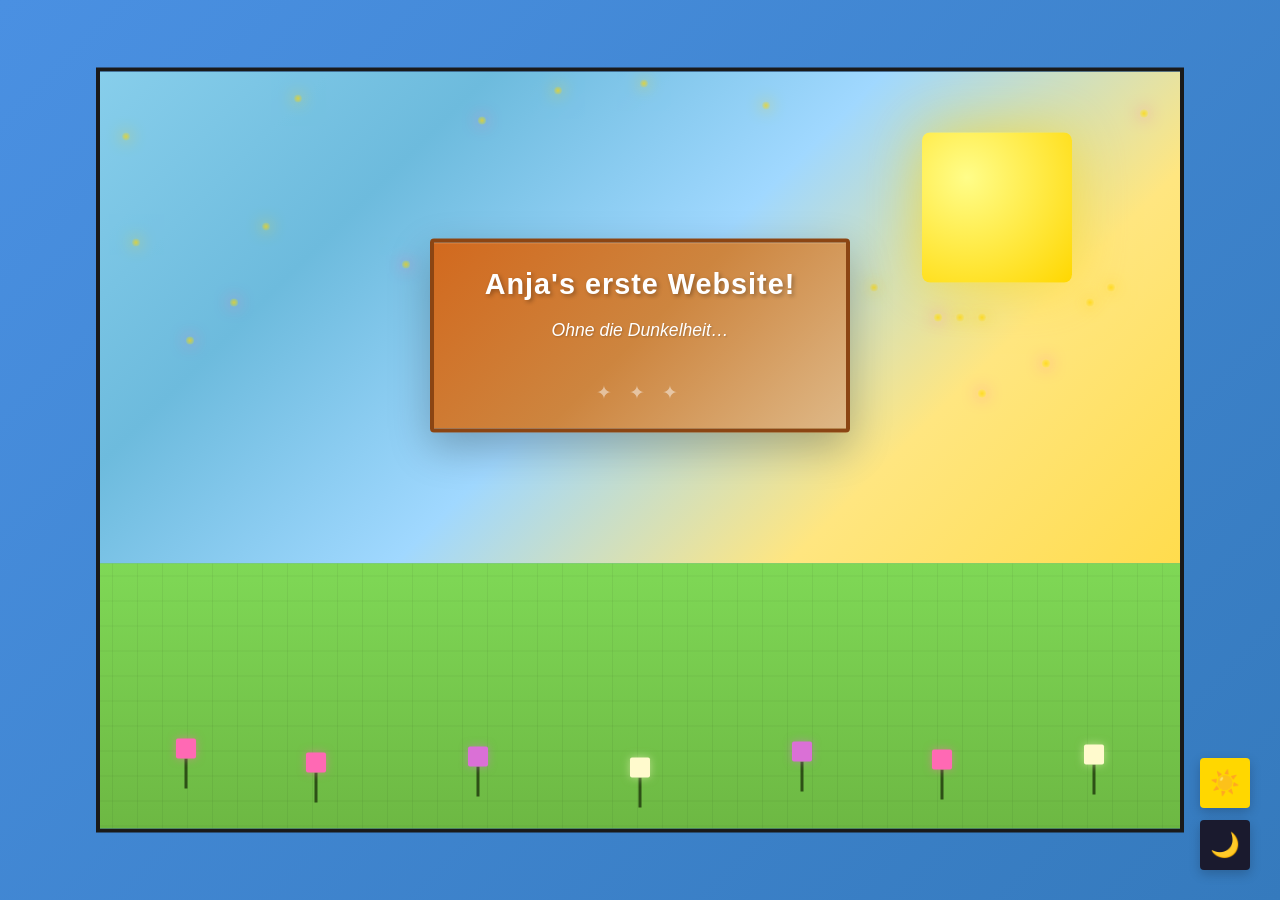
==== commit f1f54da3: "Add files via upload" ====
--- a/index.html
+++ b/index.html
@@ -3,7 +3,7 @@
 <head>
     <meta charset="UTF-8">
     <meta name="viewport" content="width=device-width, initial-scale=1.0">
-    <title>🎂 Minecraft Geburtstagskarte 🎂</title>
+    <title>Kreativkarte :]</title>
     <link rel="stylesheet" href="style.css">
     <link rel="stylesheet" href="light.css" id="theme-light">
     <link rel="stylesheet" href="dark.css" id="theme-dark" disabled>
@@ -73,9 +73,9 @@
         <!-- Geburtstagskarte -->
         <div class="birthday-card">
             <div class="card-content">
-                <h1 class="card-title">Happy Birthday Semi!</h1>
+                <h1 class="card-title">Anja's erste Website!</h1>
                 <p class="card-text" id="greeting-text">
-                    Ich wünsche dir unzählige Zombies in Diamantrüstung…
+                    Ohne die Dunkelheit…
                 </p>
                 <div class="card-decoration">✦ ✦ ✦</div>
             </div>
--- a/style.css
+++ b/style.css
@@ -63,7 +63,7 @@
     display: flex;
     flex-direction: column;
     gap: 12px;
-    z-index: 1000;
+    z-index: 2000;
 }
 
 .btn {
